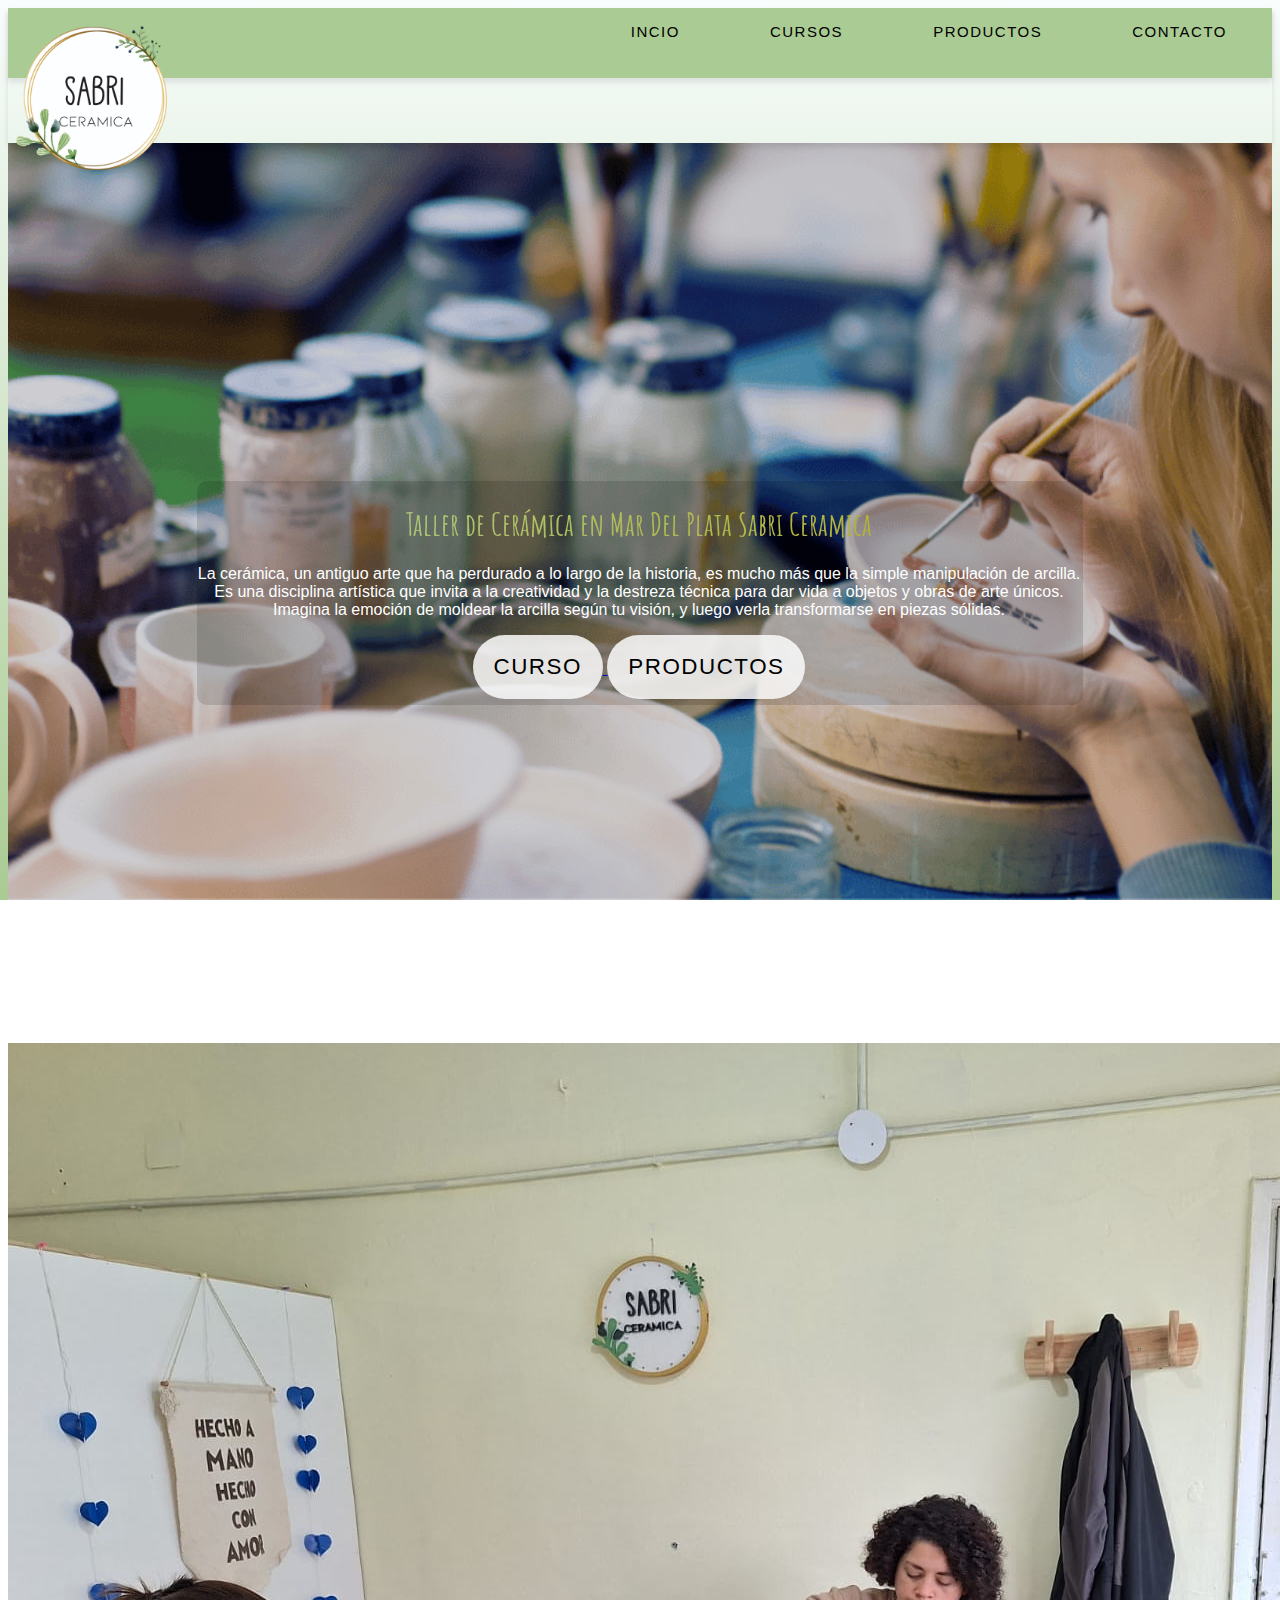
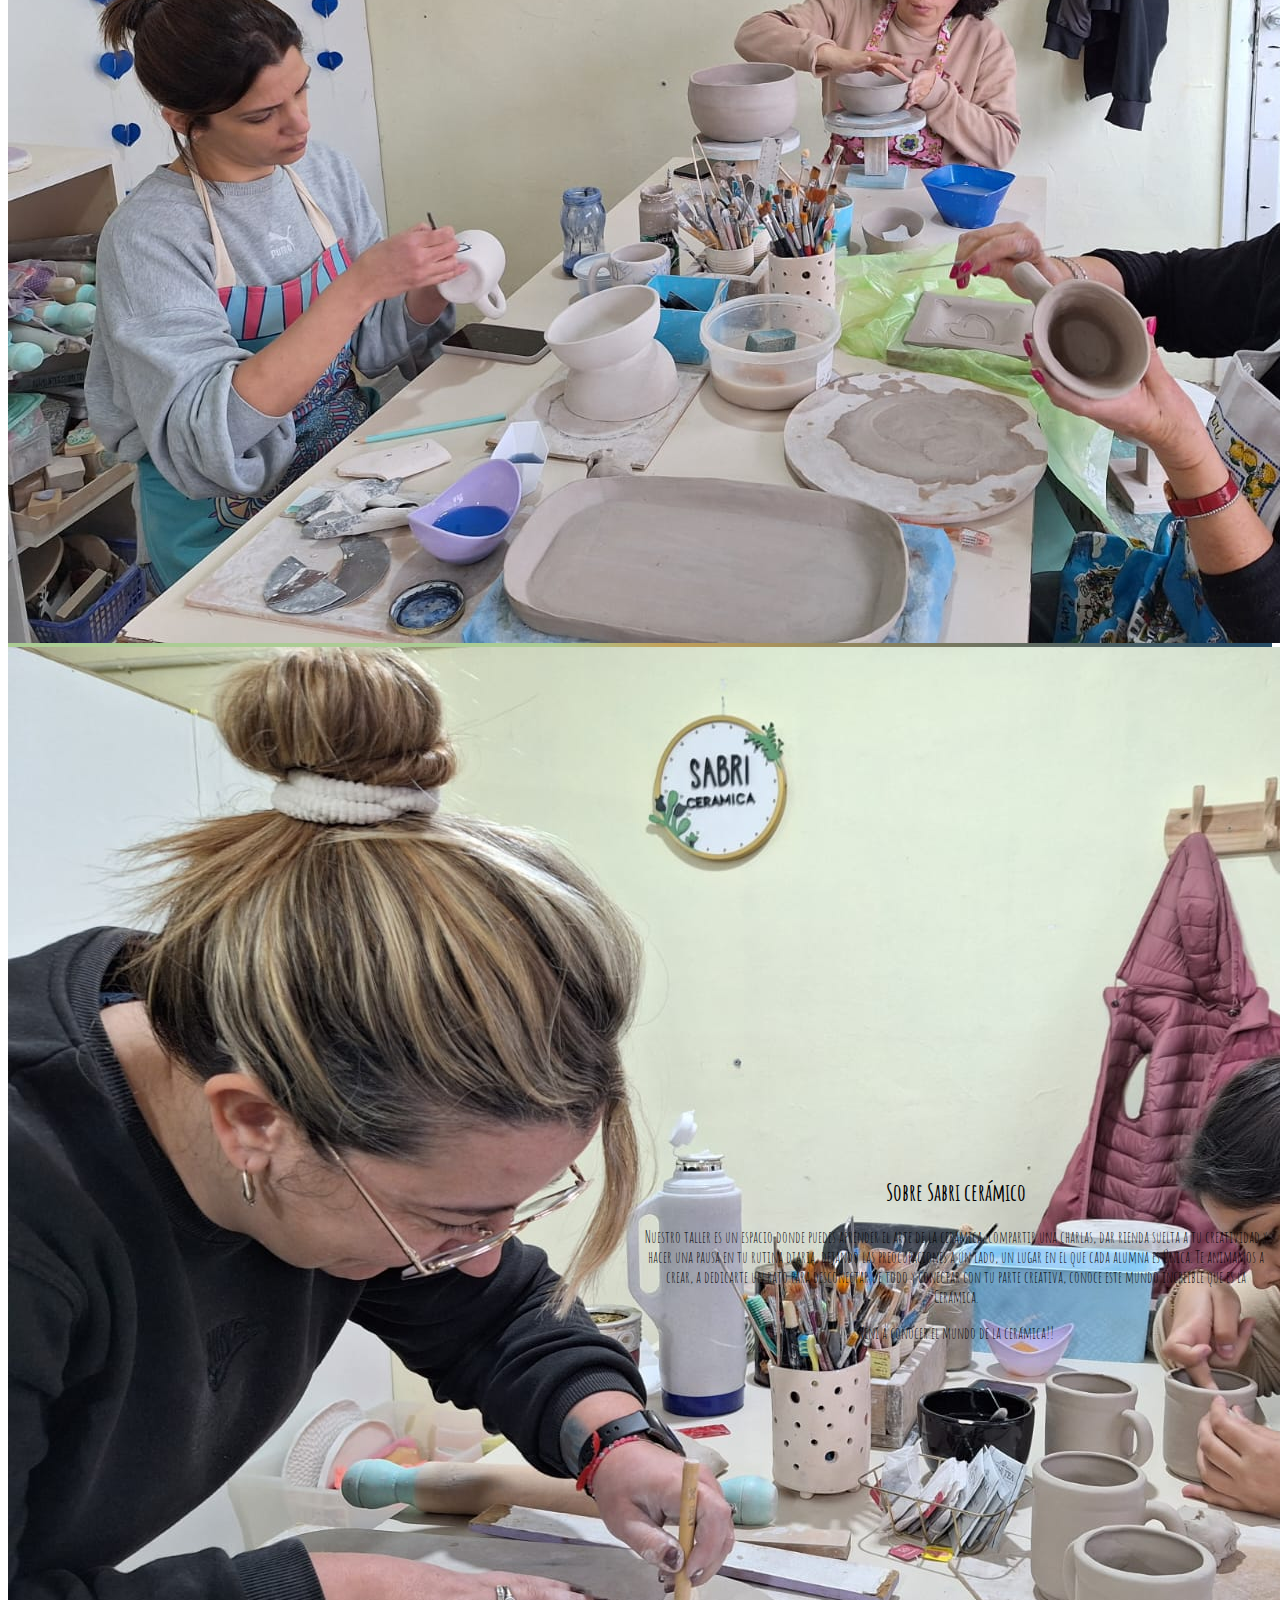
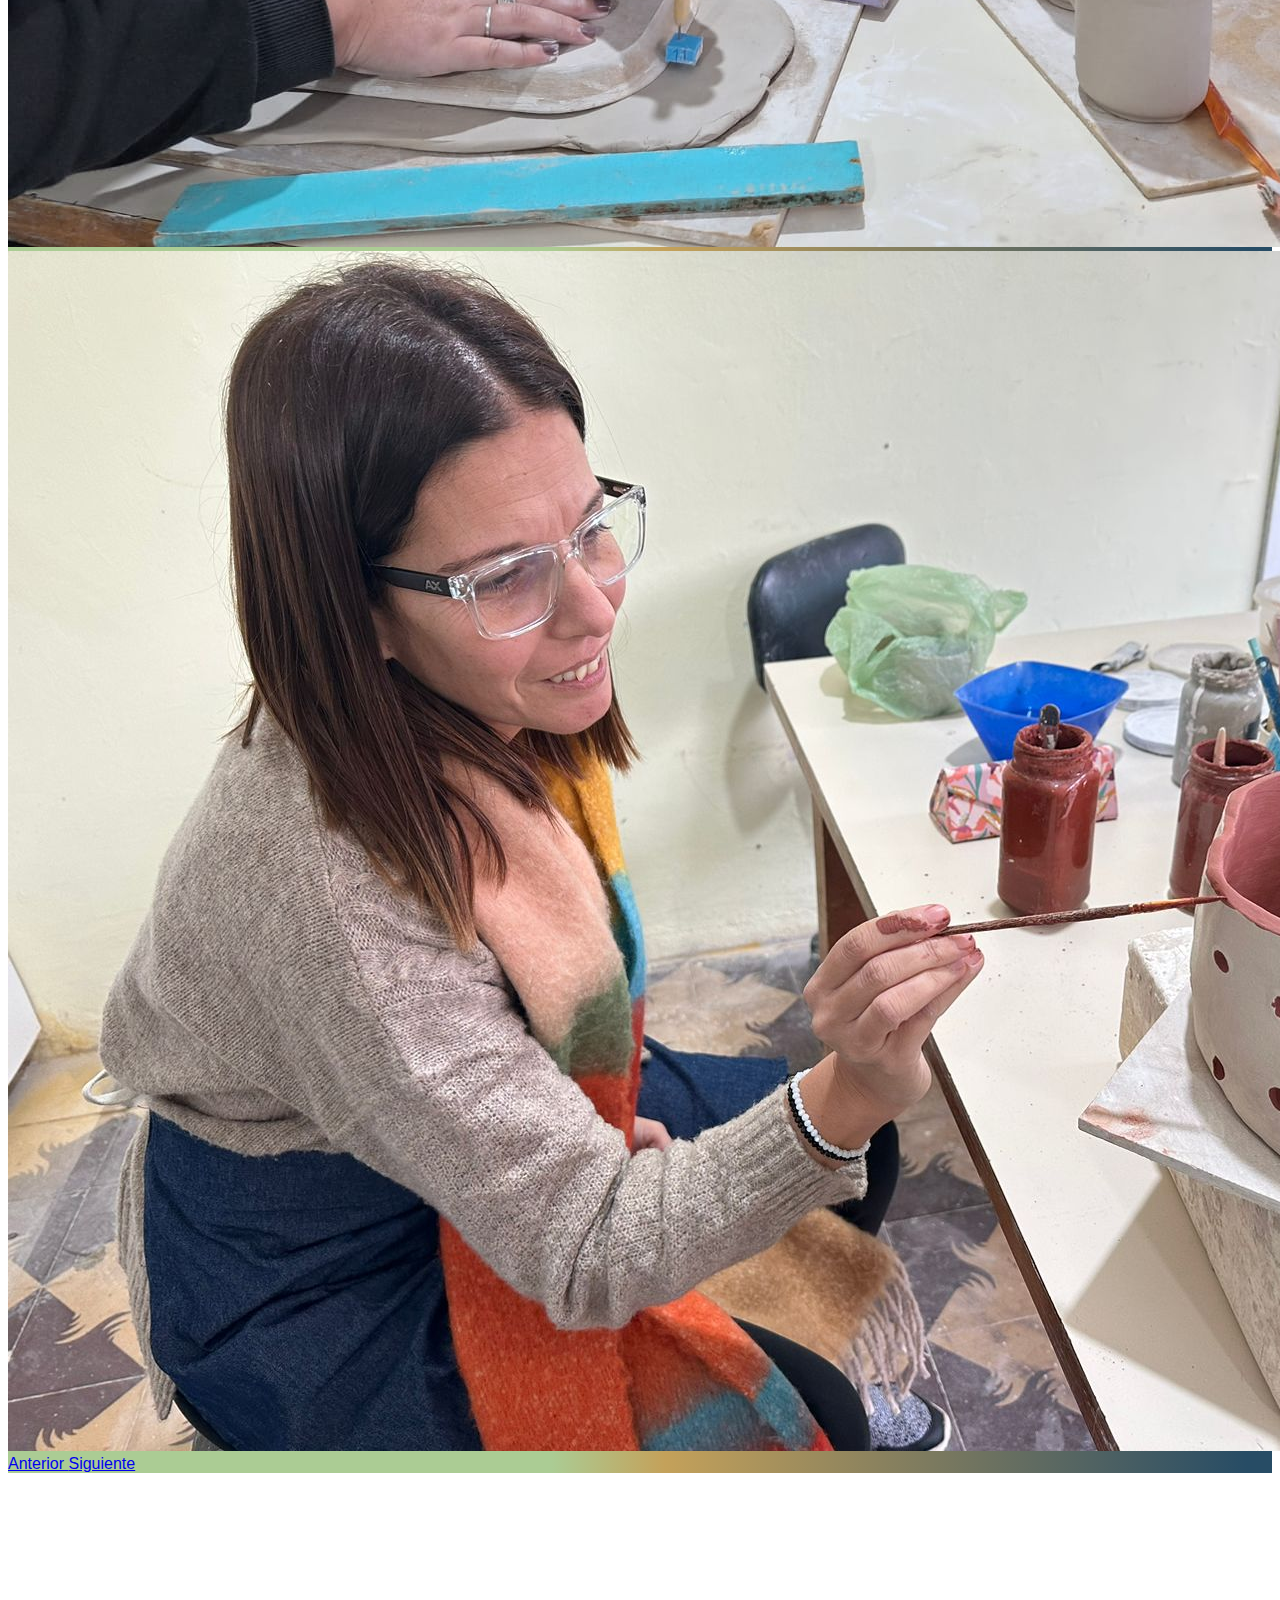
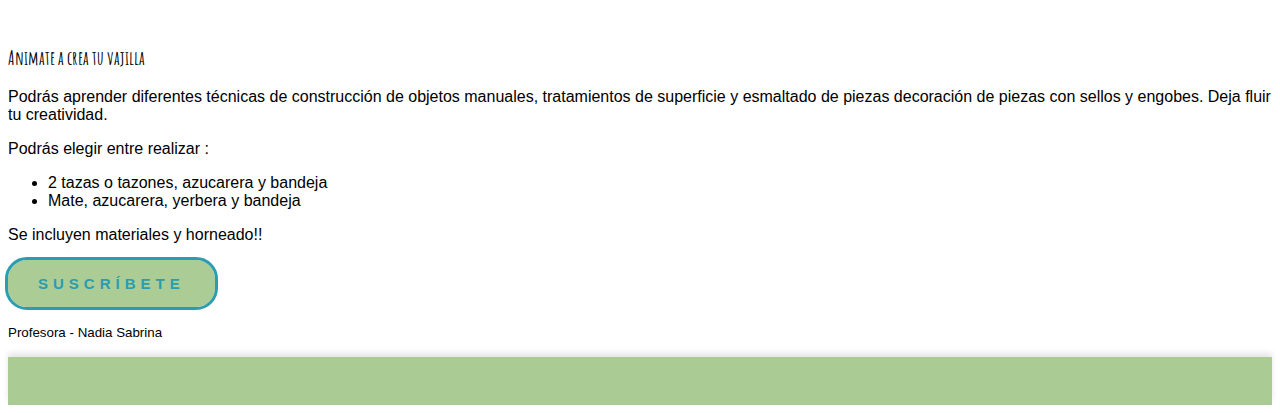
==== index.html @ 6b133a70 "Modificacion del curso" ====
<!doctype html>
<html lang="es">

<head>
    <meta charset="UTF-8">
    <meta name="viewport" content="width=device-width, initial-scale=1.0">
    <link rel="stylesheet" href="https://cdnjs.cloudflare.com/ajax/libs/font-awesome/5.15.4/css/all.min.css">
    <link href="https://cdn.jsdelivr.net/npm/bootstrap@5.2.3/dist/css/bootstrap.min.css" rel="stylesheet"
        integrity="sha384-rbsA2VBKQhggwzxH7pPCaAqO46MgnOM80zW1RWuH61DGLwZJEdK2Kadq2F9CUG65" crossorigin="anonymous">
    <link rel="stylesheet" href="./style.css">
</head>

<body>
    <header class="">
        <nav>
            <div id="nb-div-0">
                <a href="./index.html"> <img id="logo" src="./assets/img/logoR.png" class="img-fluid rounded-top"
                        alt="logo"></a>

                <div id="nb-div-1">
                    <button id="nb-btn">
                        <span>=</span>
                    </button>
                    <div id="nb-div-2">
                        <ul id="nb-ul">
                            <li class="nb-li">
                                <a class="nb-link" href="#">Incio</a>
                            </li>
                            <li class="nb-li">
                                <a class="nb-link" href="#Curso">Cursos</a>
                            </li>
                            <li class="nb-li">
                                <a class="nb-link" href="./pages/productos.html">Productos</a>
                            </li>
                            <li class="nb-li">
                                <a class="nb-link" href="#contact">Contacto</a>
                            </li>
                        </ul>
                    </div>
                </div>
            </div>
        </nav>
    </header>


    <!--Home-->
    <section class="home" id="Home">
        <div class="titulo-p">
            <h1 class="h1 text-center text-uppercase display-1">
                Taller de Cerámica en Mar Del Plata <strong>Sabri Ceramica</strong>
            </h1>
            <p class="parrafo text-xl-center fs-3">La cerámica, un antiguo arte que ha perdurado a lo largo de la
                historia, es
                mucho más que la simple manipulación de arcilla. Es una disciplina artística que invita a la
                creatividad
                y la destreza técnica para dar vida a objetos y obras de arte únicos. Imagina la emoción de moldear
                la
                arcilla según tu visión, y luego verla transformarse en piezas sólidas.</p>
            <a href="#Curso">
                <button class="home-boton">Curso</button>
            </a>
            <a href="#">
                <button class="home-boton">Productos</button>
            </a>
        </div>
    </section>

    <!--Sobre Nosotros-->
    <section class="nosotros d-flex flex-sm-row-reverse flex-column" id="Nosotros">
        <div class="nosotros-carrusel container mt-2 mb-2">
            <div id="second-carousel" class="carousel slide" data-bs-ride="carousel">
                <div class="carousel-inner">
                    <div class="carousel-item active">
                        <img src="./assets/img/fotocurso3.jpg"
                            class="d-block w-100 img-thumbnail border border-success rounded-3" data-bs-interval="5000"
                            alt="Imagen 3">
                    </div>
                    <div class="carousel-item">
                        <img src="./assets/img/fotocurso4.jpg"
                            class="d-block w-100 img-thumbnail border border-success rounded-3" data-bs-interval="5000"
                            alt="Imagen 4">
                    </div>
                    <div class="carousel-item">
                        <img src="./assets/img/fotocurso5.jpg"
                            class="d-block w-100 img-thumbnail border border-success rounded-3" data-bs-interval="5000"
                            alt="Imagen 4">
                    </div>
                </div>
                <a class="carousel-control-prev" href="#second-carousel" role="button" data-bs-slide="prev">
                    <span class="carousel-control-prev-icon" aria-hidden="true"></span>
                    <span class="visually-hidden">Anterior</span>
                </a>
                <a class="carousel-control-next" href="#second-carousel" role="button" data-bs-slide="next">
                    <span class="carousel-control-next-icon" aria-hidden="true"></span>
                    <span class="visually-hidden">Siguiente</span>
                </a>
            </div>
        </div>
        <div class="nosotros-tex">
            <h2 class="h2 display-3">Sobre Sabri cerámico</h2>
            <p class="fs-3">Nuestro taller es un espacio donde puedes aprender el arte de la cerámica, compartir una
                charlas,
                dar rienda suelta a tu creatividad y hacer una pausa en tu rutina diaria, dejando las preocupaciones
                a
                un lado, un lugar en el que cada alumna es Única.
                Te animamos a crear, a dedicarte un rato para desconectar de todo y conectar con tu parte creativa,
                conoce este mundo increíble que es la Cerámica.
            </p>
            <p class="fs-3">Vení a conocer el mundo de la cerámica!!</p>
        </div>
    </section>

    <!--Curso-Card-->
    <section id="Curso">
        <div class="card mb-3 d-flex flex-sm-row flex-column">
            <div class="row g-0">
                <div class="col-md-6 mt-1 mt-md-0">
                    <div class="video">
                        <iframe width="100%" height="100%"
                            src="https://www.youtube.com/embed/ie5NdWCXK3A?si=VQJmXCJsp7XvD5EM"
                            title="YouTube video player" frameborder="0"
                            allow="accelerometer; autoplay; clipboard-write; encrypted-media; gyroscope; picture-in-picture; web-share"
                            allowfullscreen></iframe>
                    </div>
                </div>
                <div class="col-md-6">
                    <div class="card-body">
                        <p class="card-text text-2"><small class="text-muted">Profesora - Nadia Sabrina</small></p>
                        <h3 class="card-title text-center display-3">Animate a crea tu vajilla</h3>
                        <p class="card-text">Podrás aprender diferentes técnicas de construcción de objetos
                            manuales,
                            tratamientos de superficie y esmaltado de piezas decoración de piezas con sellos y
                            engobes.
                            Deja fluir tu creatividad.</p>
                        <p> Podrás elegir entre realizar :</p>
                        <ul>
                            <li>2 tazas o tazones, azucarera y bandeja</li>
                            <li>Mate, azucarera, yerbera y bandeja</li>
                        </ul>
                        <p>Se incluyen materiales y horneado!!</p>
                        <div class="d-flex justify-content-center">
                            <a href="./pages/formulario.html">
                                <button class="boton-card">
                                    Suscríbete
                                </button>
                            </a>
                        </div>
                        <p class="card-text text-1 mt-2"><small class="text-muted">Profesora - Nadia Sabrina</small>
                        </p>
                    </div>
                </div>
            </div>
        </div>
    </section>


    <section id="media" class="row sections">
        <div class="col">
            <!-- ACA VAN LOS VIDEOS O PROPAGANDA -->
        </div>

    </section>


    <section id="contact" class="row sections">
        <div class="col">
            <!-- ACA VA LA INFO DE CONTACTO SI SON MAS COLUMNAS AGREGAR DIV CON COL 
            PARA UBICACION?-->
        </div>
    </section>


    <footer>
    </footer>
    <!-- Bootstrap JavaScript Libraries -->
    <script src="https://cdn.jsdelivr.net/npm/bootstrap@5.2.3/dist/js/bootstrap.bundle.min.js"
        integrity="sha384-kenU1KFdBIe4zVF0s0G1M5b4hcpxyD9F7jL+jjXkk+Q2h455rYXK/7HAuoJl+0I4" crossorigin="anonymous">
        </script>
    <script type="module" src="./scrip.js"></script>
</body>

</html>
---- style.css ----
@import url('https://fonts.googleapis.com/css2?family=Amatic+SC:wght@700&display=swap');

:root {
    --colorsiena: #c4a15a;
    --colorceleste: #c8f0ee1e;
    --coloreverde: #aacb93;
    --colorazul: #274c65;
    --colorblanco: #ffffff;
    font-family: Arial, Helvetica, sans-serif !important;
    box-sizing: border-box;
}

body {
    background-image: linear-gradient(to bottom, var(--colorceleste), var(--coloreverde));
    background-repeat: no-repeat;
    background-attachment: fixed;
}


/*Header - Nav*/
header {
    height: 15vh;
    position: relative;
    z-index: 7800;
    box-shadow: 0px 4px 6px rgba(0.1, 0, 0, 0.1);
}

nav {
    background-color: var(--coloreverde);
    height: 70px;
    box-shadow: 0px 4px 6px rgba(0, 0, 0, 0.1);
}

#nb-div-1 {
    transition: all .5s ease;
    width: 200px;
    height: 100vh;
    display: flex;
    flex-direction: row;
    justify-content: end;
    position: absolute;
    right: -200px;
}

#nb-div-1:hover {
    transition: all .5s ease;
    right: 0vw;
}

#nb-btn {
    height: 40px;
    width: 30px;
    border: none;
    background-color: var(--coloreverde);
    font-size: 30px;

}

#nb-div-2 {
    background-color: var(--coloreverde);
    width: 100%;
}

#nb-ul {
    margin: 2em 0;
}

.nb-li {
    margin: 1em;
    text-decoration: none;
    list-style: none;
    padding: 0 2em;
    border-radius: 50px;
    border: 0;
    letter-spacing: 1.5px;
    text-transform: uppercase;
    font-size: 15px;
    transition: all .5s ease;
    text-align: end;

}

.nb-li:hover {
    padding: 6px;
    letter-spacing: 3px;
    background-color: rgba(250, 250, 250, 0.856);
    color: var(--colorblanco);
    box-shadow: var(--colorceleste) 0px 7px 29px 0px
}

.nb-link {
    text-decoration: none;
    color: black;
}

#logo {
    height: 9rem;
    position: absolute;
    left: 0.5em;
    top: 2vh;
    z-index: 9999;
}

/*Header-Nav-responsive*/
@media screen and (min-width: 768px) {
    #nb-div-1 {
        display: flex;
        justify-content: center;
        position: static;
        width: 100%;
        height: 100%;
        transition: none;
    }

    #nb-div-1:hover {
        transition: none;
    }

    #nb-btn {
        display: none;
    }

    #nb-div-2 {
        display: flex;
        justify-content: end;
    }

    #nb-ul {
        display: flex;
        justify-content: space-between;
        margin: 0;
    }
}


/*Home-h1-P-Button*/
.home {
    width: 100%;
    height: 100vh;
    background-image: url(./assets/img/Home-SabriCeramica.png);
    background-size: cover;
    background-attachment: fixed;
    position: relative;
    display: flex;
    flex-direction: column;
    flex-wrap: wrap;
    align-content: center;
    justify-content: center;
    align-items: center;
}

.titulo-p {
    width: 70%;
    font-family: 'Montserrat Alternates', sans-serif;
    text-align: center;
    color: rgb(255, 255, 255);
    background-color: rgba(0, 0, 0, 0.13);
    border-radius: 10px;
    padding-bottom: 6px;
    padding-right: 2px;
}

h1 {
    font-family: 'Amatic SC', cursive;
    background-image: linear-gradient(to right, var(--coloreverde), rgb(182, 171, 26));
    background-clip: initial;
    -webkit-background-clip: text;
    -webkit-text-fill-color: transparent;
}

.home-boton {
    padding: 19px 21px;
    border-radius: 50px;
    border: 0;
    background-color: rgba(250, 250, 250, 0.856);
    box-shadow: rgb(0 0 0 / 5%) 0 0 8px;
    letter-spacing: 1.5px;
    text-transform: uppercase;
    font-size: 1.4em;
    transition: all .5s ease;
}

.home-boton:hover {
    letter-spacing: 3px;
    background-color: var(--coloreverde);
    color: var(--colorblanco);
    box-shadow: var(--colorceleste) 0px 7px 29px 0px;
}

/*Home-responsive*/
@media screen and (max-width: 768px) {
    .parrafo {
        display: none;
    }

    .display-1 {
        font-size: calc(2.525rem + 4.51vw);
        font-weight: 300;
        line-height: 1.2;
    }

    .home-boton {
        text-align: center;
        margin: 4px;
        font-size: 1em;
        padding: 16px 17px;
    }
}


/*Nosotros*/
.nosotros {
    background: rgb(196, 161, 90);
    background: linear-gradient(270deg, rgba(39, 76, 101, 1) 2%, rgba(196, 161, 90, 1) 48%, rgba(171, 204, 148, 1) 57%);
    height: 100%;
    width: 100%;
    display: flex;
    align-items: center;
}

.nosotros-carrusel {
    width: 50%;
}

.nosotros-tex {
    font-family: 'Amatic SC', cursive;
    text-align: center;
    padding: 4px;
    width: 50%;
}

/*Nosotros-responsive*/
@media screen and (max-width: 768px) {
    .nosotros {
        background: rgb(196, 161, 90);
        background: linear-gradient(0deg, rgba(196, 161, 90, 1) 17%, rgba(171, 204, 148, 1) 50%, rgba(39, 76, 101, 1) 61%);
    }

    .nosotros-carrusel {
        width: 100%;
    }

    .nosotros-tex {
        text-align: center;
        padding: 4px;
        width: 100%;
    }

    .display-3 {
        font-size: calc(2.525rem + 2.3vw);
        font-weight: 300;
        line-height: 1.2;
    }
}


/*Curso*/
.card {
    height: 100%;
    width: 100%;
}

h3 {
    font-family: 'Amatic SC', cursive;
}

.img-fluid {
    max-width: 100%;
    height: 100%;
}

.boton-card {
    padding: 1em 2em;
    border: none;
    border-radius: 19px;
    -webkit-border-radius: 19px;
    -moz-border-radius: 19px;
    -ms-border-radius: 19px;
    -o-border-radius: 19px;
    font-weight: bold;
    letter-spacing: 5px;
    text-transform: uppercase;
    color: #2c9caf;
    background-color: #abcc94;
    transition: all 1000ms;
    -webkit-transition: all 1000ms;
    -moz-transition: all 1000ms;
    -ms-transition: all 1000ms;
    -o-transition: all 1000ms;
    font-size: 15px;
    position: relative;
    overflow: hidden;
    outline: 3px solid #2c9caf;
}

.boton-card:hover {
    color: #ffffff;
    transform: scale(1.1);
    outline: 2px solid #70bdca;
    box-shadow: 4px 5px 17px -4px #268391;
}

.boton-card::before {
    content: "";
    position: absolute;
    left: -50px;
    top: 0;
    width: 0;
    height: 100%;
    background-color: #2c9caf;
    transform: skewX(45deg);
    z-index: -1;
    transition: width 1000ms;
}

.boton-card:hover::before {
    width: 250%;
}

.text-2 {
    display: none;
}

.video {
    width: 100%;
    height: 100%;
}

/*Curso-responsive*/
@media screen and (max-width: 768px) {
    .text-2 {
        display: block;
    }

    .text-1 {
        display: none;
    }
}


/*Footer*/
footer {
    background-color: var(--coloreverde);
    height: 80px;
    box-shadow: 0px -4px 6px rgba(0, 0, 0, 0.1);
    color: rgb(43, 43, 43);
    height: 3em;
    display: flex;
    flex-wrap: wrap;
    justify-content: space-between;
}
.footer-img{
    height: 90%;
    width: auto;
}
.footer-redes{
    height: 90%;
    width: auto;
}
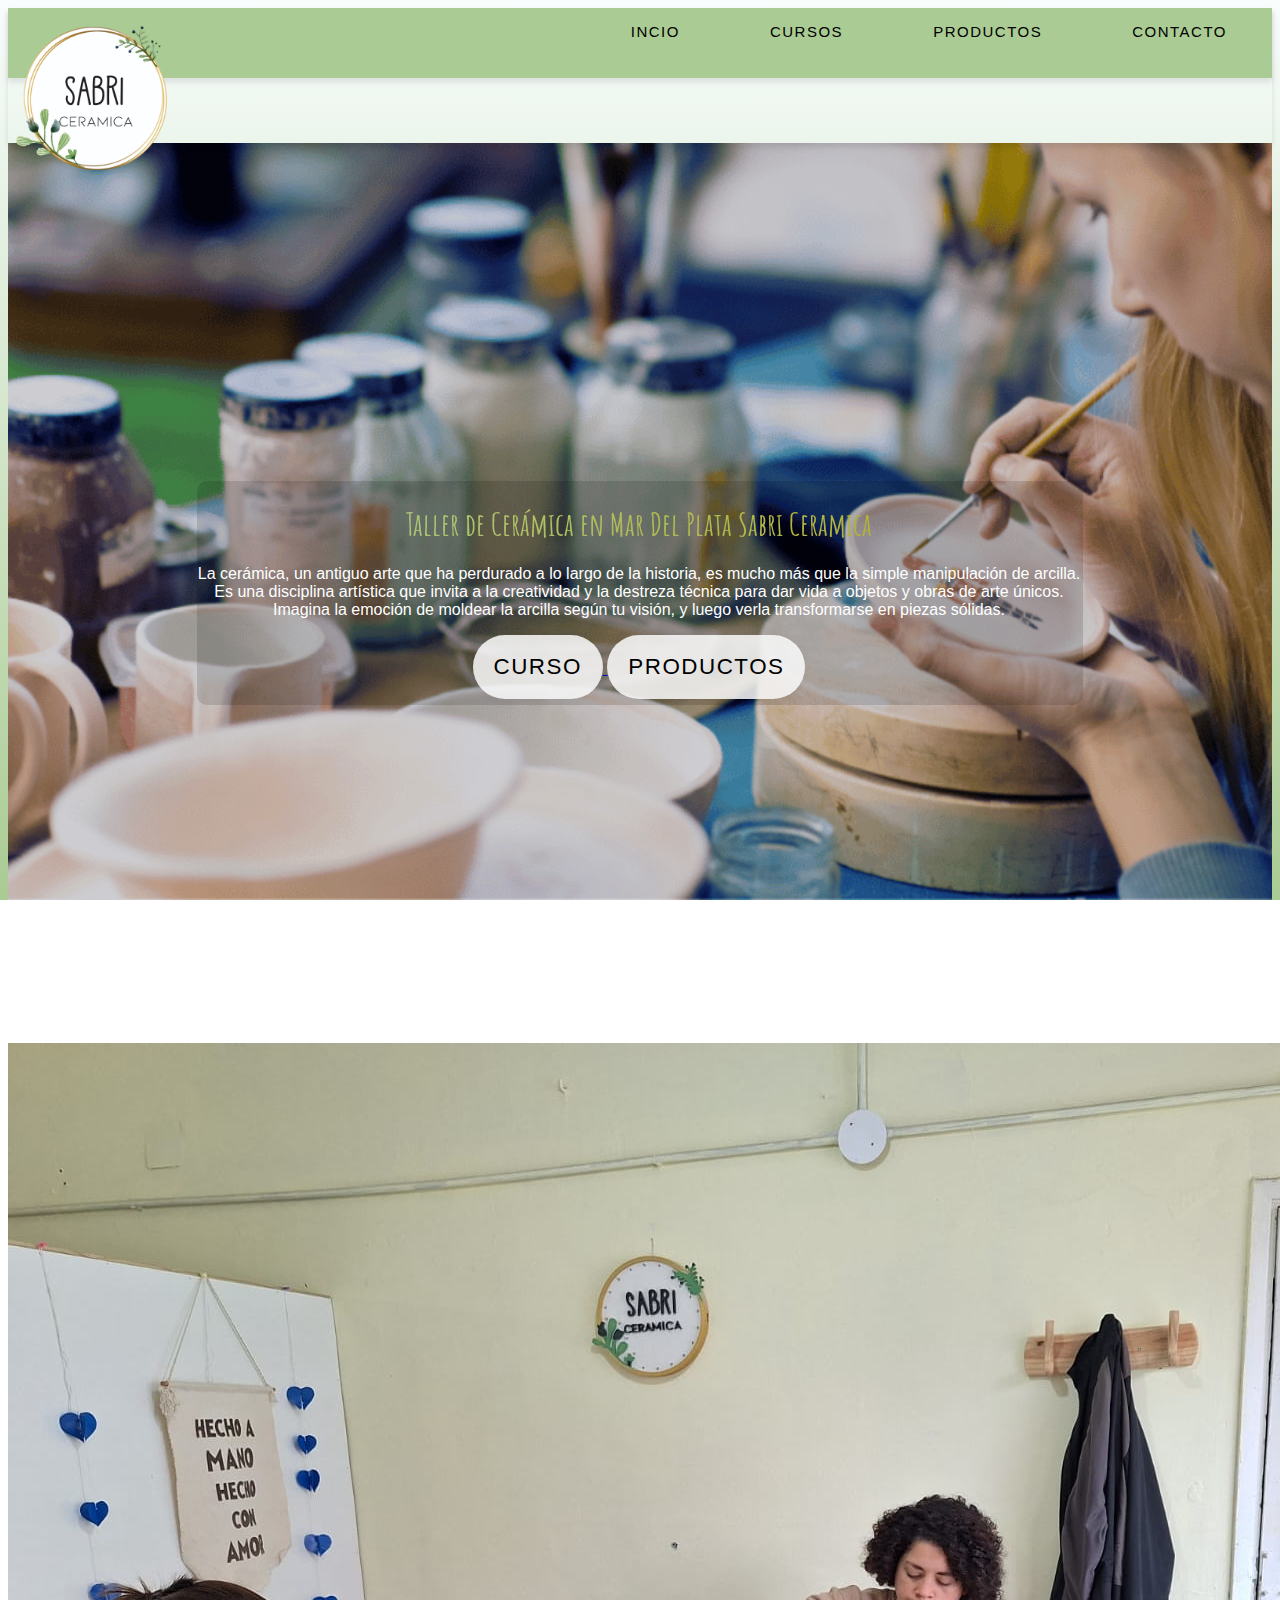
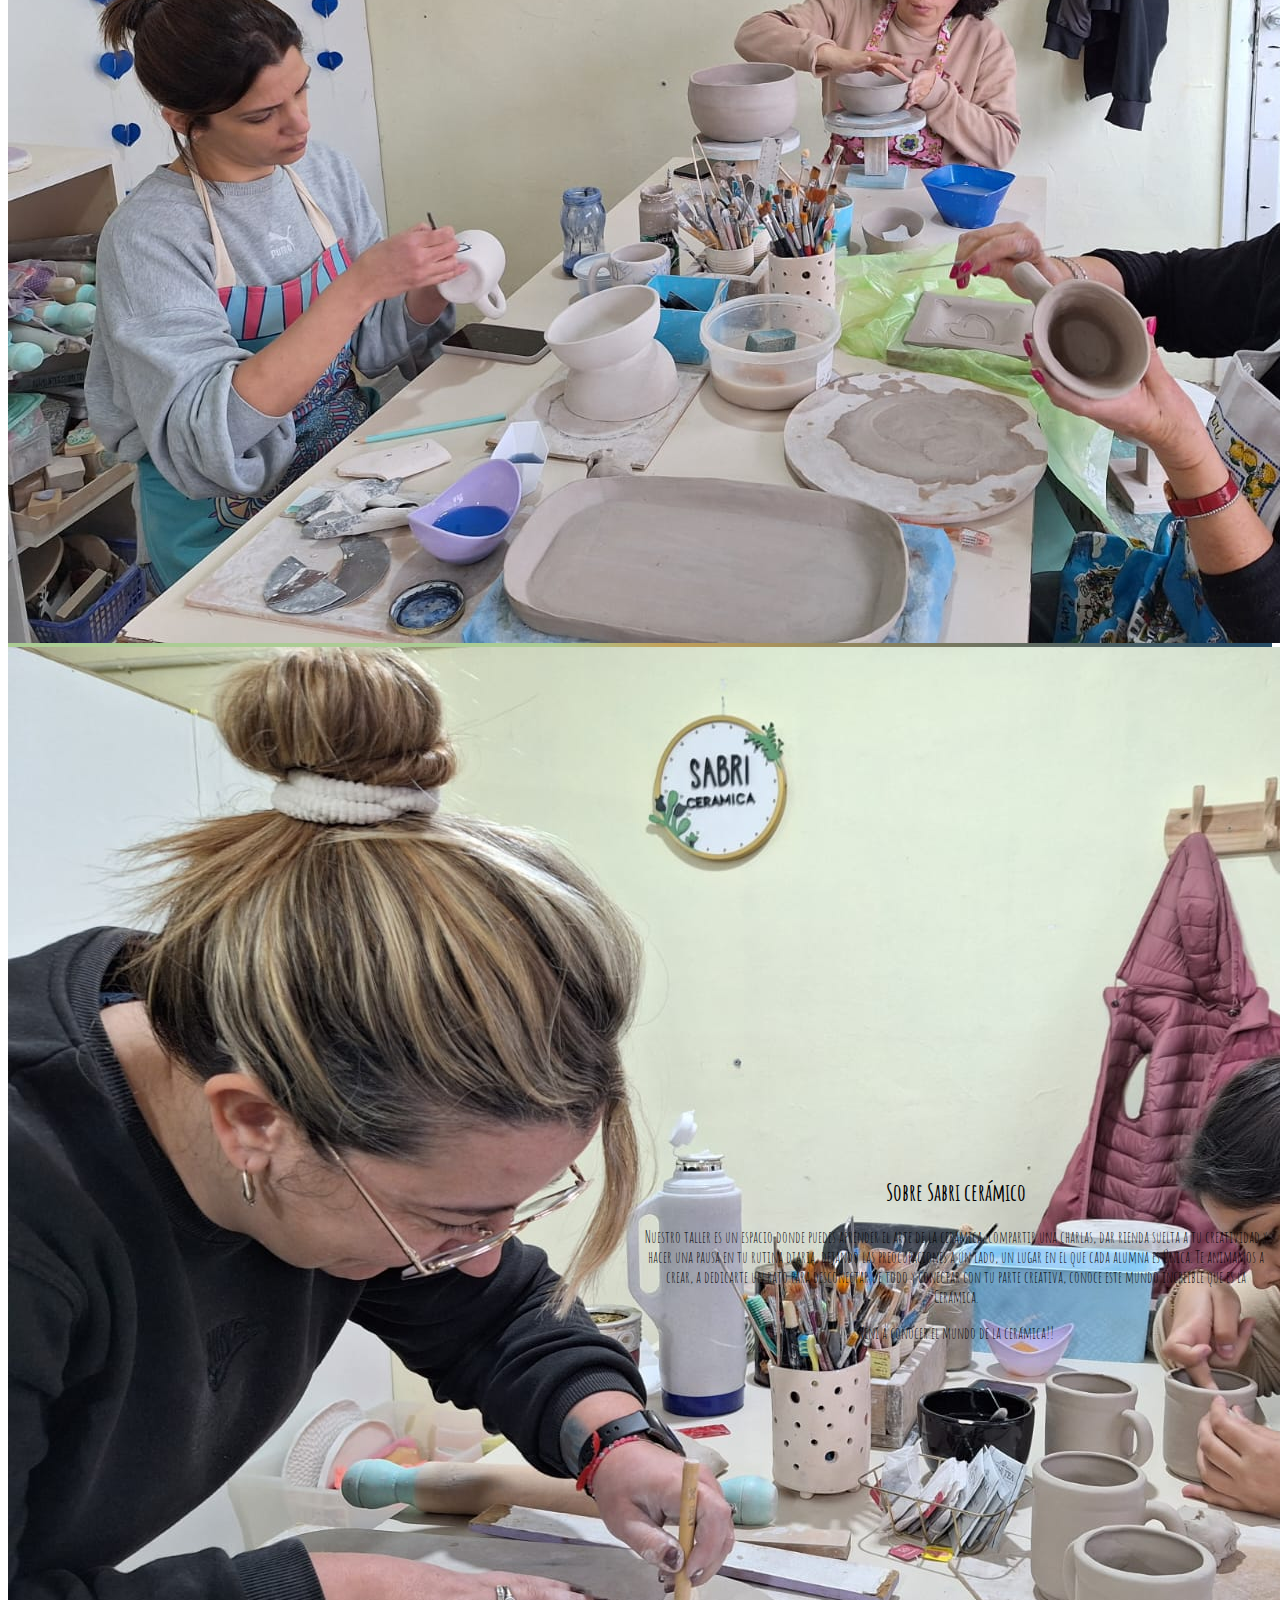
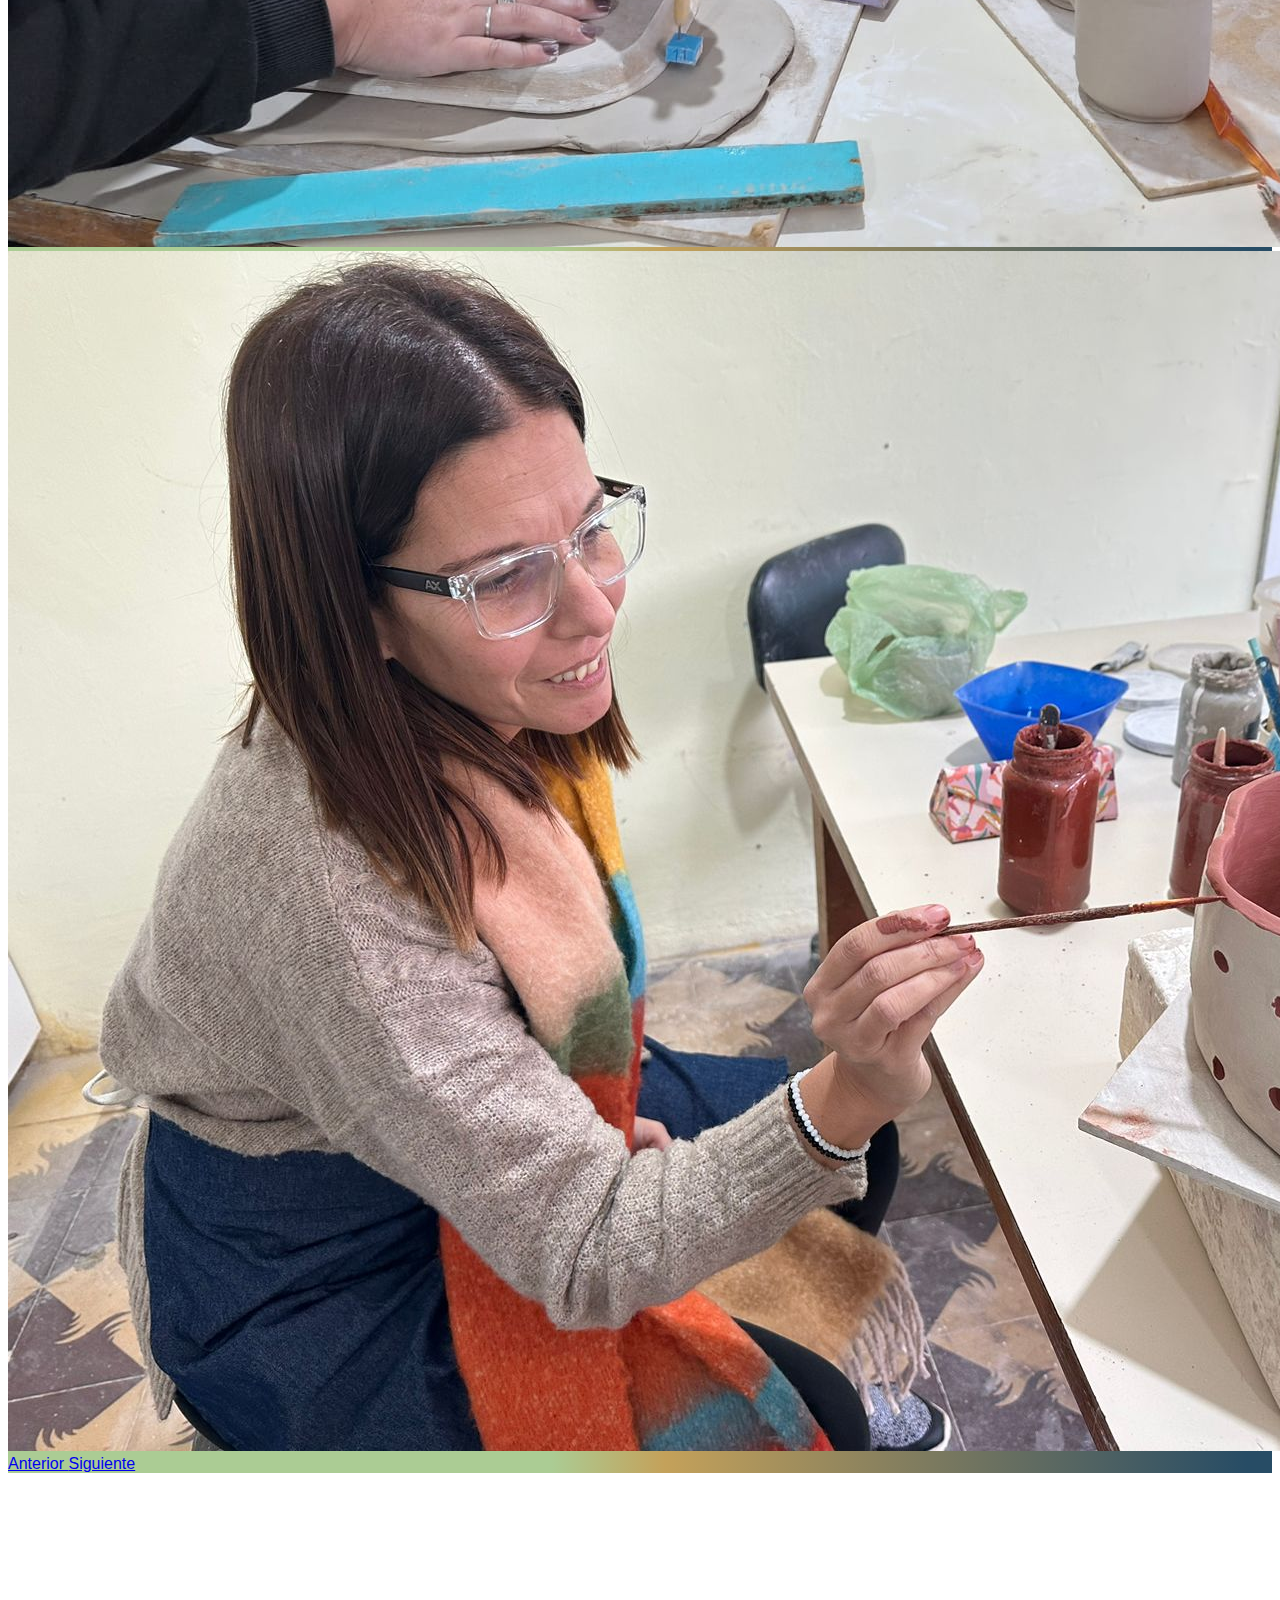
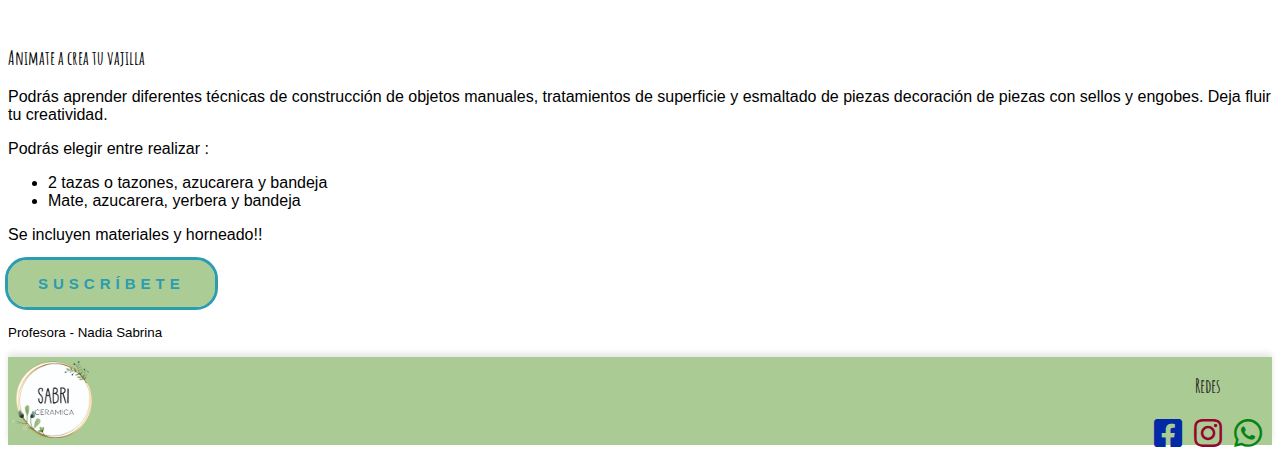
==== commit e4c04f1b: "Footer" ====
--- a/index.html
+++ b/index.html
@@ -171,6 +171,25 @@
 
 
     <footer>
+        <div class="footer-izquierda">
+            <a href="#">
+                <img src="./assets/img/logoR.png" alt="Logo" class="logo-footer">
+            </a>
+        </div>
+        <div class="footer-derecha">
+            <h3>Redes</h3>
+            <div class="iconos">
+                <a href="https://www.facebook.com/profile.php?id=100081178478375&locale=es_LA" target="_blank" rel="noopener noreferrer" class="ico-facebook">
+                    <i class="fab fa-facebook-square"></i>
+                </a>
+                <a href="https://www.instagram.com/ceramicasabri/" target="_blank" class="ico-instagram">
+                    <i class="fab fa-instagram"></i>
+                </a>
+                <a href="https://web.whatsapp.com/" target="_blank" rel="noopener noreferrer" class="telefono">
+                    <i class="fab fa-whatsapp"></i>
+                </a>
+            </div>
+        </div>
     </footer>
     <!-- Bootstrap JavaScript Libraries -->
     <script src="https://cdn.jsdelivr.net/npm/bootstrap@5.2.3/dist/js/bootstrap.bundle.min.js"
--- a/style.css
+++ b/style.css
@@ -340,20 +340,59 @@
 
 /*Footer*/
 footer {
+    padding: 4px;
     background-color: var(--coloreverde);
     height: 80px;
     box-shadow: 0px -4px 6px rgba(0, 0, 0, 0.1);
     color: rgb(43, 43, 43);
-    height: 3em;
-    display: flex;
-    flex-wrap: wrap;
+    display: flex;
     justify-content: space-between;
-}
-.footer-img{
-    height: 90%;
+    align-items: center;
+}
+.footer-izquierda {
+    height: auto;
+    width: 5rem;
+}
+.footer-derecha {
+    height: 100%;
     width: auto;
-}
-.footer-redes{
-    height: 90%;
-    width: auto;
+    text-align: center;
+    margin-bottom: 13px;
+}
+
+.logo-footer {
+    width: 100%;
+    height: 100%;
+}
+.iconos{
+    display: flex;
+}
+.telefono {
+    font-size: 2rem;
+    padding: 0px 6px;
+    color: #038410;
+}
+
+.telefono:hover {
+    color: #05ff1e;
+}
+
+.ico-facebook {
+    font-size: 2rem;
+    padding: 0px 6px;
+    color: #0229a6;
+}
+
+.ico-facebook:hover {
+    color: #02afff;
+}
+
+.ico-instagram{
+    font-size: 2rem;
+    padding: 0px 6px;
+    color: #960530;
+}
+
+.ico-instagram:hover {
+    color: #ff0000;
 }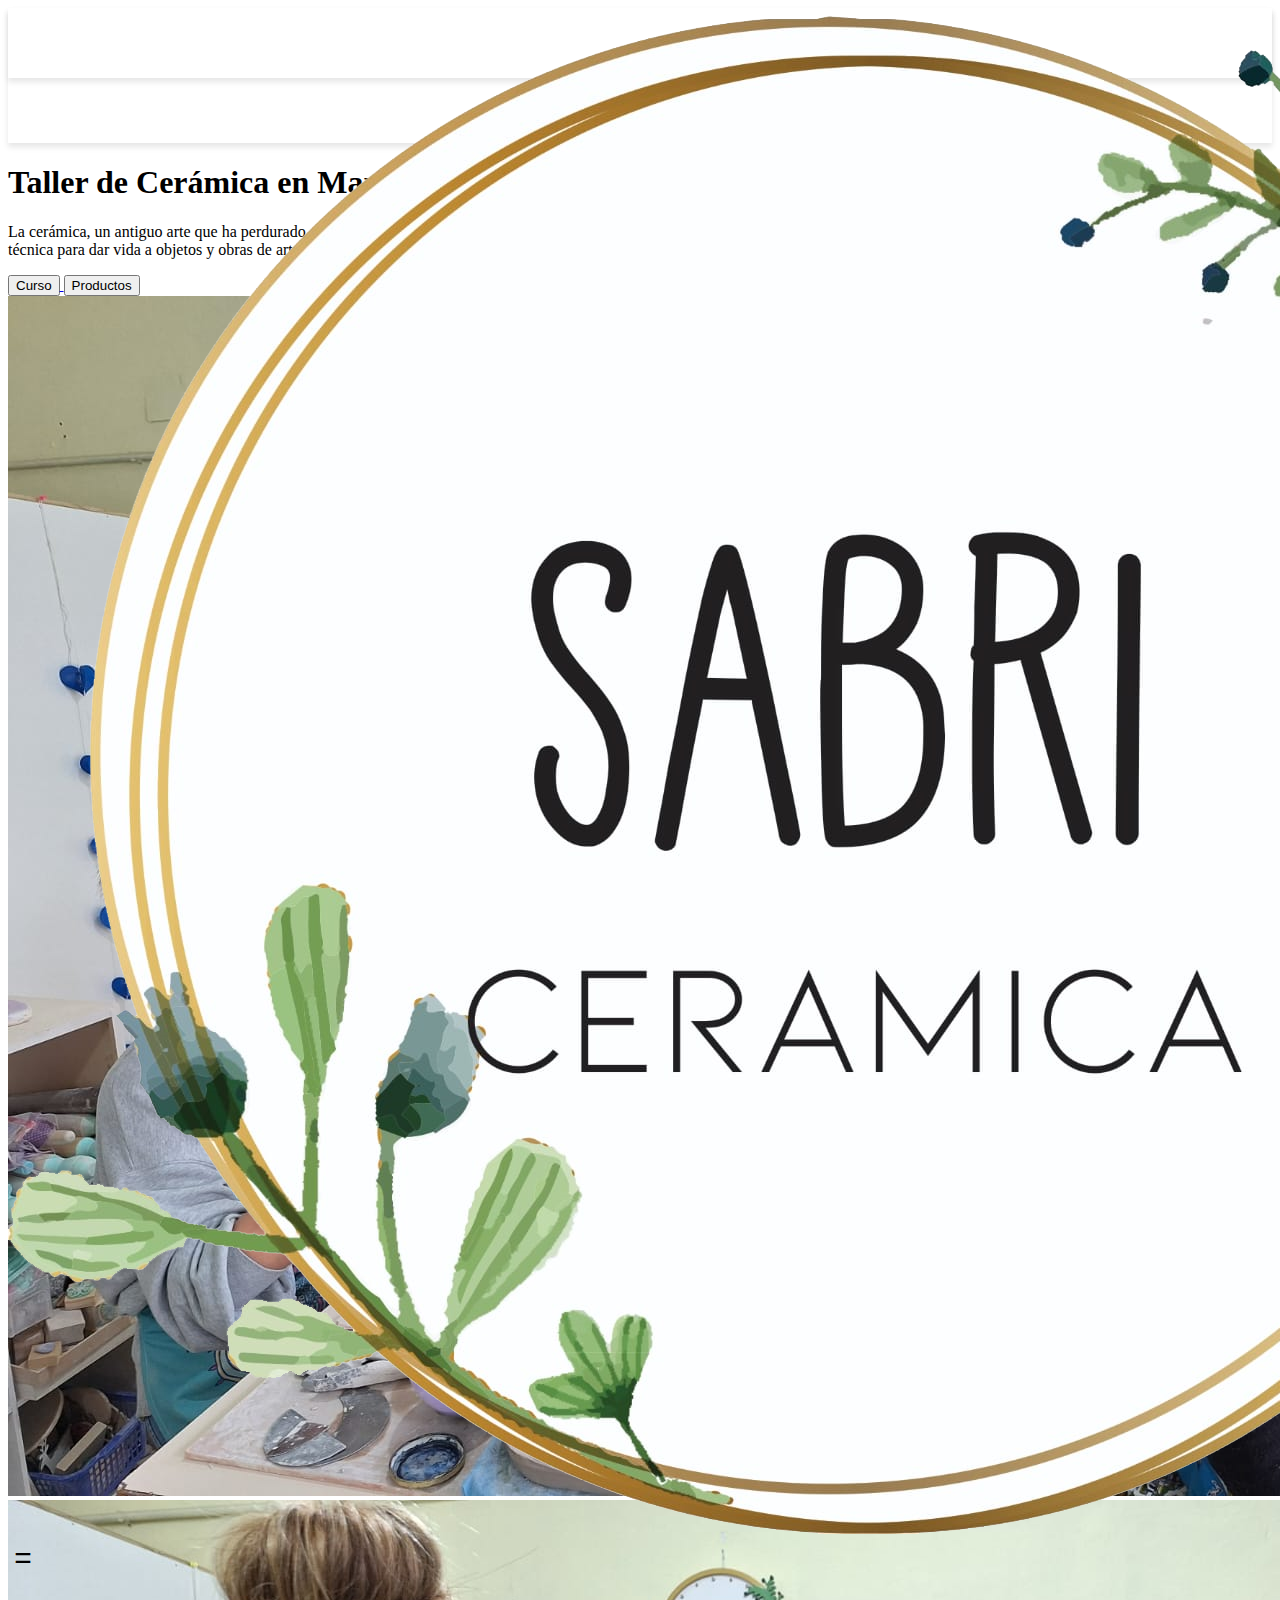
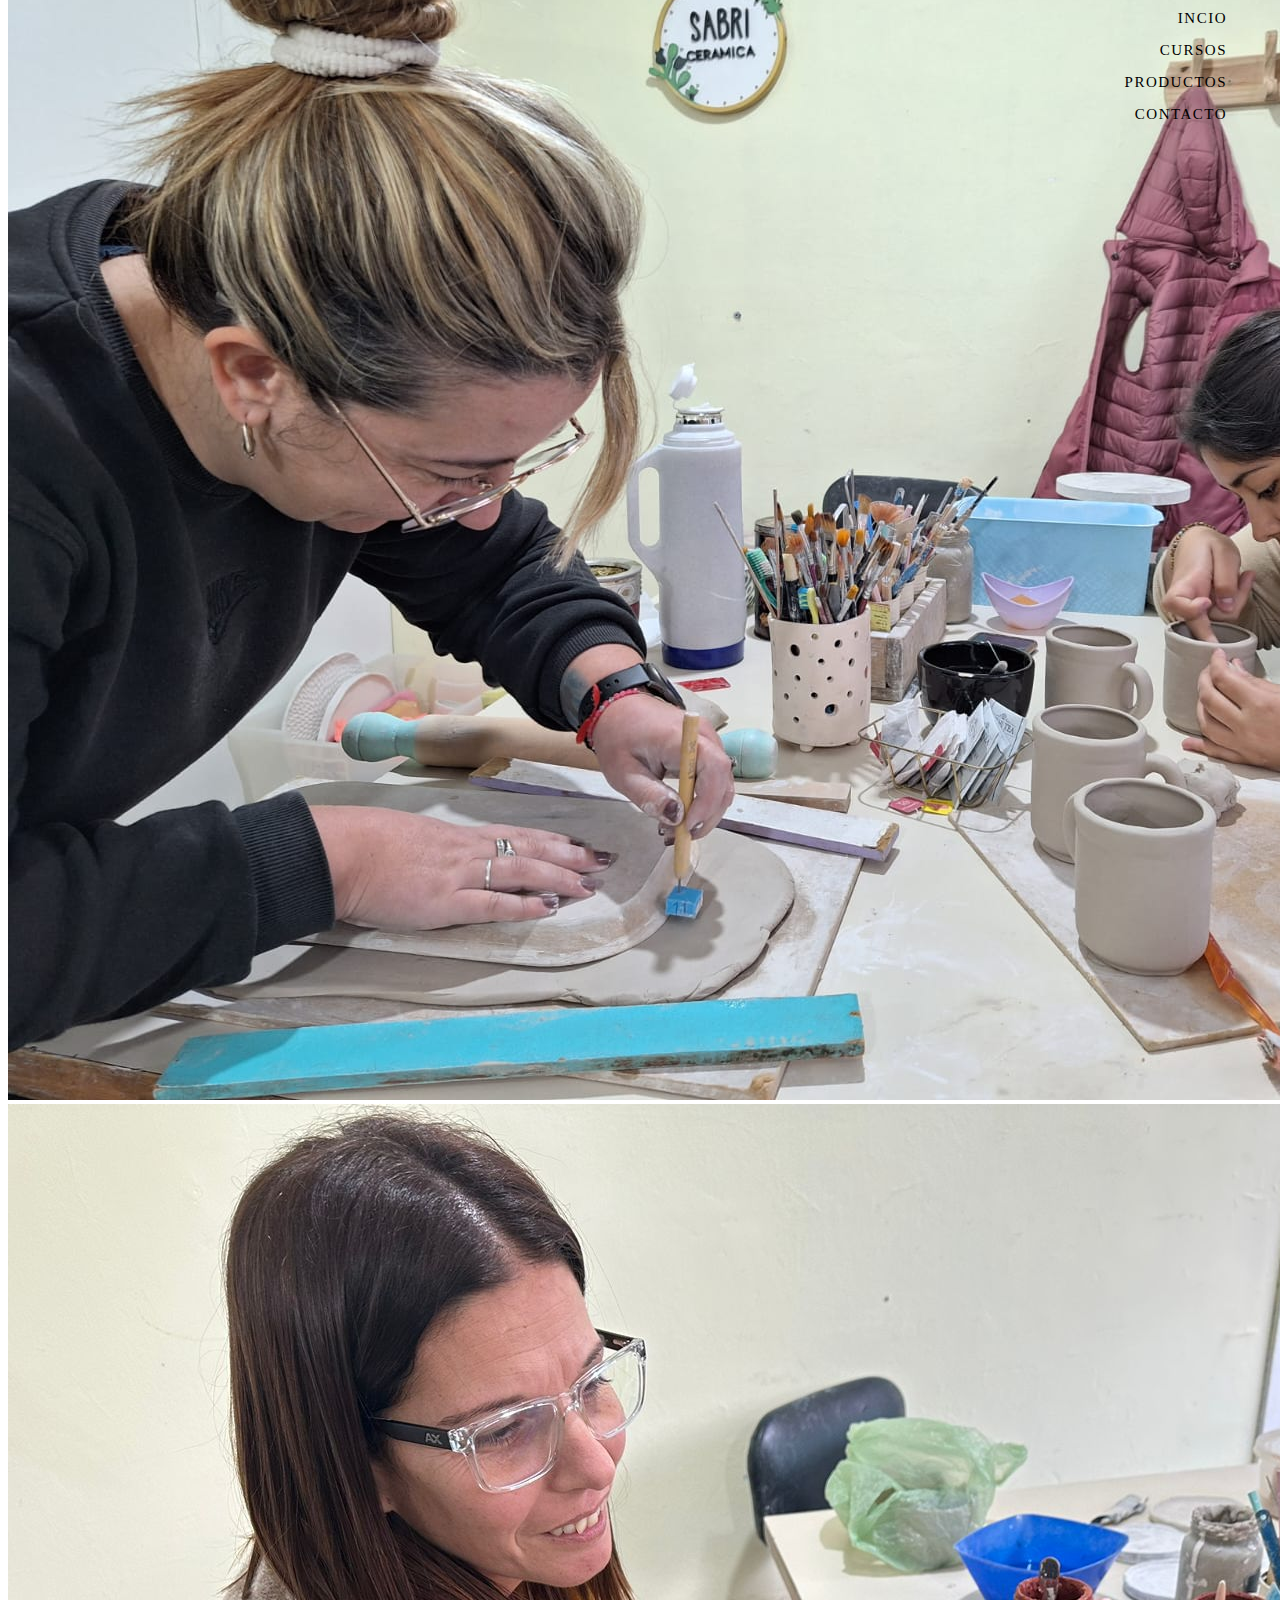
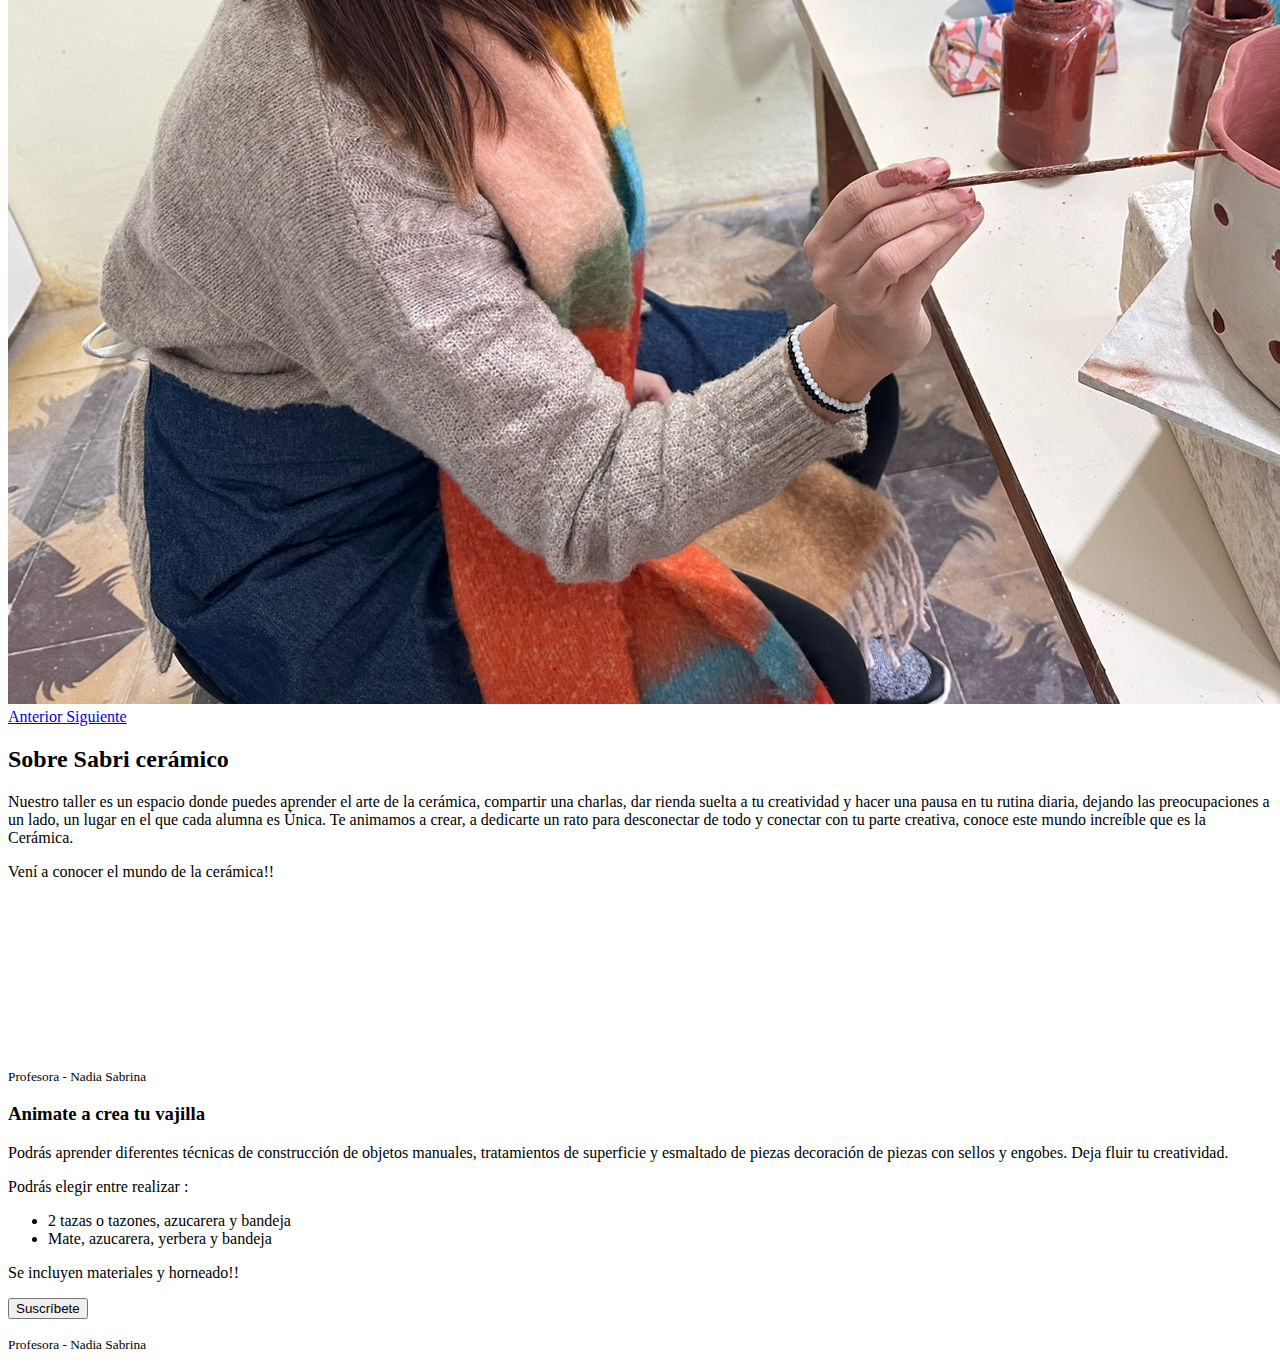
==== commit 14cab70f: "Merge branch 'Develop' of https://github.com/Lucasrot/Sabrina-Ceramica into Develop" ====
--- a/index.html
+++ b/index.html
@@ -171,31 +171,16 @@
 
 
     <footer>
-        <div class="footer-izquierda">
-            <a href="#">
-                <img src="./assets/img/logoR.png" alt="Logo" class="logo-footer">
-            </a>
-        </div>
-        <div class="footer-derecha">
-            <h3>Redes</h3>
-            <div class="iconos">
-                <a href="https://www.facebook.com/profile.php?id=100081178478375&locale=es_LA" target="_blank" rel="noopener noreferrer" class="ico-facebook">
-                    <i class="fab fa-facebook-square"></i>
-                </a>
-                <a href="https://www.instagram.com/ceramicasabri/" target="_blank" class="ico-instagram">
-                    <i class="fab fa-instagram"></i>
-                </a>
-                <a href="https://web.whatsapp.com/" target="_blank" rel="noopener noreferrer" class="telefono">
-                    <i class="fab fa-whatsapp"></i>
-                </a>
-            </div>
-        </div>
     </footer>
+    
+    <script src="https://cdn.jsdelivr.net/npm/@popperjs/core@2.11.6/dist/umd/popper.min.js"
+    integrity="sha384-oBqDVmMz9ATKxIep9tiCxS/Z9fNfEXiDAYTujMAeBAsjFuCZSmKbSSUnQlmh/jp3" crossorigin="anonymous">
+    </script>
     <!-- Bootstrap JavaScript Libraries -->
     <script src="https://cdn.jsdelivr.net/npm/bootstrap@5.2.3/dist/js/bootstrap.bundle.min.js"
-        integrity="sha384-kenU1KFdBIe4zVF0s0G1M5b4hcpxyD9F7jL+jjXkk+Q2h455rYXK/7HAuoJl+0I4" crossorigin="anonymous">
-        </script>
-    <script type="module" src="./scrip.js"></script>
+    integrity="sha384-kenU1KFdBIe4zVF0s0G1M5b4hcpxyD9F7jL+jjXkk+Q2h455rYXK/7HAuoJl+0I4"
+    crossorigin="anonymous"></script>
+<script src="./scrip.js"></script>
 </body>
 
 </html>--- a/style.css
+++ b/style.css
@@ -1,4 +1,6 @@
 @import url('https://fonts.googleapis.com/css2?family=Amatic+SC:wght@700&display=swap');
+
+:root {
 
 :root {
     --colorsiena: #c4a15a;
@@ -7,6 +9,7 @@
     --colorazul: #274c65;
     --colorblanco: #ffffff;
     font-family: Arial, Helvetica, sans-serif !important;
+    font-family: Arial, Helvetica, sans-serif !important;
     box-sizing: border-box;
 }
 
@@ -25,12 +28,14 @@
     box-shadow: 0px 4px 6px rgba(0.1, 0, 0, 0.1);
 }
 
-nav {
+nav  {
     background-color: var(--coloreverde);
     height: 70px;
     box-shadow: 0px 4px 6px rgba(0, 0, 0, 0.1);
 }
-
+}
+
+#nb-div-1 {
 #nb-div-1 {
     transition: all .5s ease;
     width: 200px;
@@ -92,7 +97,9 @@
     text-decoration: none;
     color: black;
 }
-
+}
+
+#logo {
 #logo {
     height: 9rem;
     position: absolute;
@@ -113,8 +120,12 @@
     }
 
     #nb-div-1:hover {
+
+    #nb-div-1:hover {
         transition: none;
     }
+
+    #nb-btn {
 
     #nb-btn {
         display: none;
@@ -160,6 +171,7 @@
     padding-right: 2px;
 }
 
+
 h1 {
     font-family: 'Amatic SC', cursive;
     background-image: linear-gradient(to right, var(--coloreverde), rgb(182, 171, 26));
@@ -167,6 +179,7 @@
     -webkit-background-clip: text;
     -webkit-text-fill-color: transparent;
 }
+
 
 .home-boton {
     padding: 19px 21px;
@@ -180,12 +193,14 @@
     transition: all .5s ease;
 }
 
+
 .home-boton:hover {
     letter-spacing: 3px;
     background-color: var(--coloreverde);
     color: var(--colorblanco);
     box-shadow: var(--colorceleste) 0px 7px 29px 0px;
 }
+
 
 /*Home-responsive*/
 @media screen and (max-width: 768px) {
@@ -218,9 +233,11 @@
     align-items: center;
 }
 
+
 .nosotros-carrusel {
     width: 50%;
 }
+
 
 .nosotros-tex {
     font-family: 'Amatic SC', cursive;
@@ -229,6 +246,7 @@
     width: 50%;
 }
 
+
 /*Nosotros-responsive*/
 @media screen and (max-width: 768px) {
     .nosotros {
@@ -246,6 +264,7 @@
         width: 100%;
     }
 
+
     .display-3 {
         font-size: calc(2.525rem + 2.3vw);
         font-weight: 300;
@@ -261,8 +280,11 @@
 }
 
 h3 {
+
+h3 {
     font-family: 'Amatic SC', cursive;
 }
+
 
 .img-fluid {
     max-width: 100%;
@@ -326,6 +348,7 @@
     height: 100%;
 }
 
+
 /*Curso-responsive*/
 @media screen and (max-width: 768px) {
     .text-2 {
@@ -333,6 +356,8 @@
     }
 
     .text-1 {
+
+    .text-1 {
         display: none;
     }
 }
@@ -340,59 +365,21 @@
 
 /*Footer*/
 footer {
-    padding: 4px;
+footer {
     background-color: var(--coloreverde);
     height: 80px;
     box-shadow: 0px -4px 6px rgba(0, 0, 0, 0.1);
     color: rgb(43, 43, 43);
+    height: 3em;
     display: flex;
+    flex-wrap: wrap;
     justify-content: space-between;
-    align-items: center;
-}
-.footer-izquierda {
-    height: auto;
-    width: 5rem;
-}
-.footer-derecha {
-    height: 100%;
+}
+.footer-img{
+    height: 90%;
     width: auto;
-    text-align: center;
-    margin-bottom: 13px;
-}
-
-.logo-footer {
-    width: 100%;
-    height: 100%;
-}
-.iconos{
-    display: flex;
-}
-.telefono {
-    font-size: 2rem;
-    padding: 0px 6px;
-    color: #038410;
-}
-
-.telefono:hover {
-    color: #05ff1e;
-}
-
-.ico-facebook {
-    font-size: 2rem;
-    padding: 0px 6px;
-    color: #0229a6;
-}
-
-.ico-facebook:hover {
-    color: #02afff;
-}
-
-.ico-instagram{
-    font-size: 2rem;
-    padding: 0px 6px;
-    color: #960530;
-}
-
-.ico-instagram:hover {
-    color: #ff0000;
+}
+.footer-redes{
+    height: 90%;
+    width: auto;
 }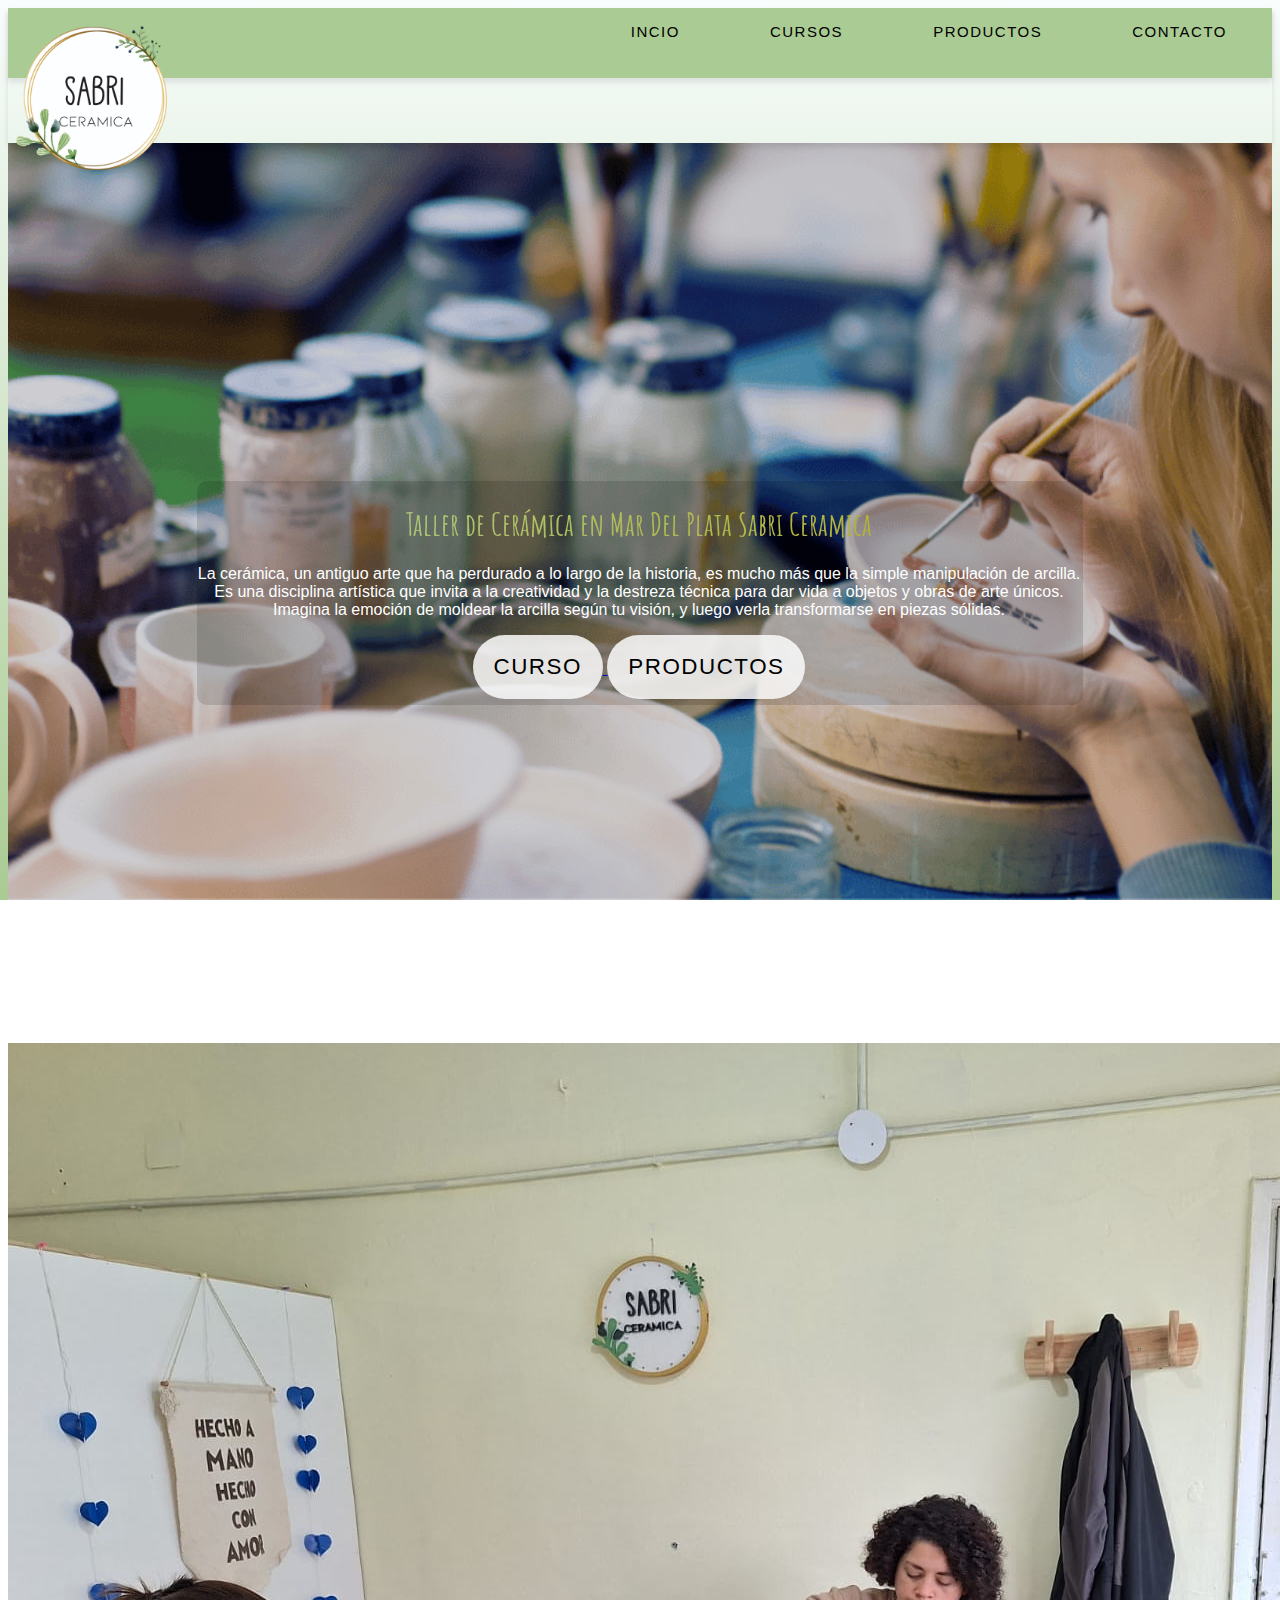
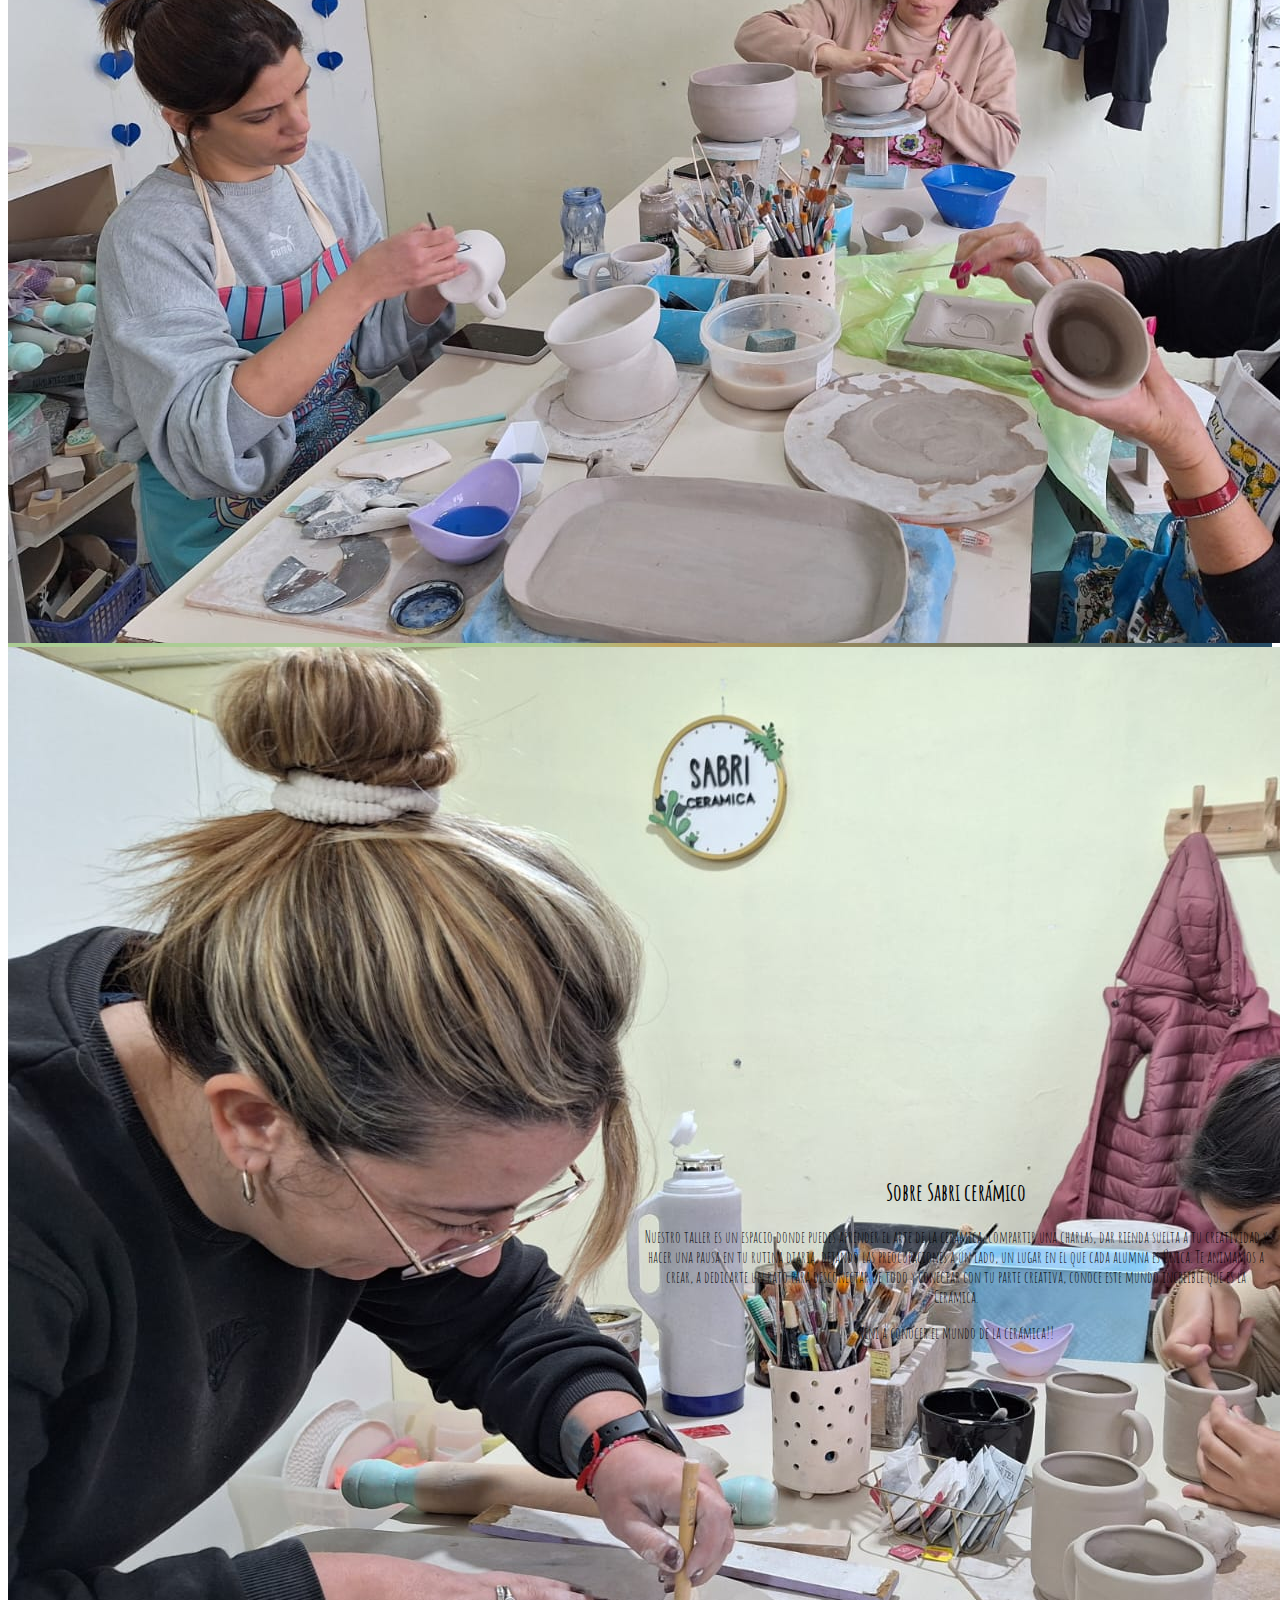
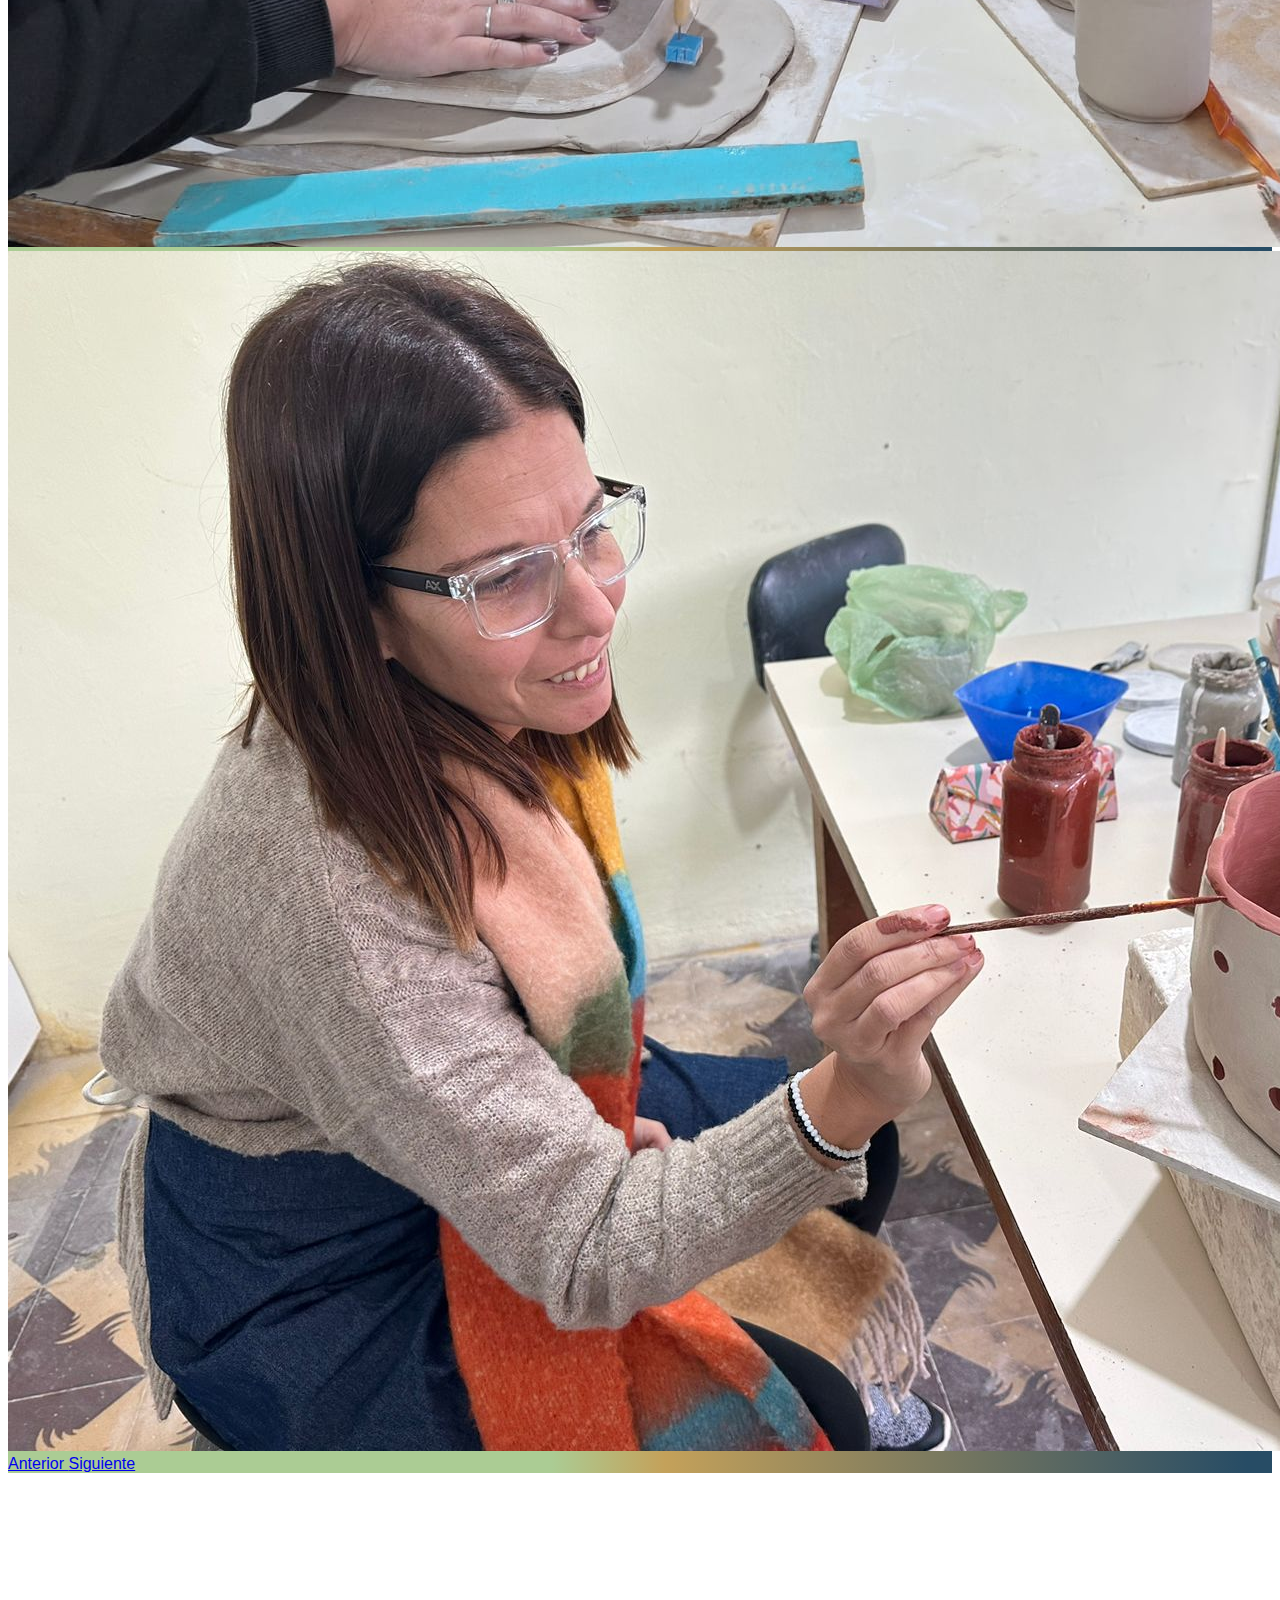
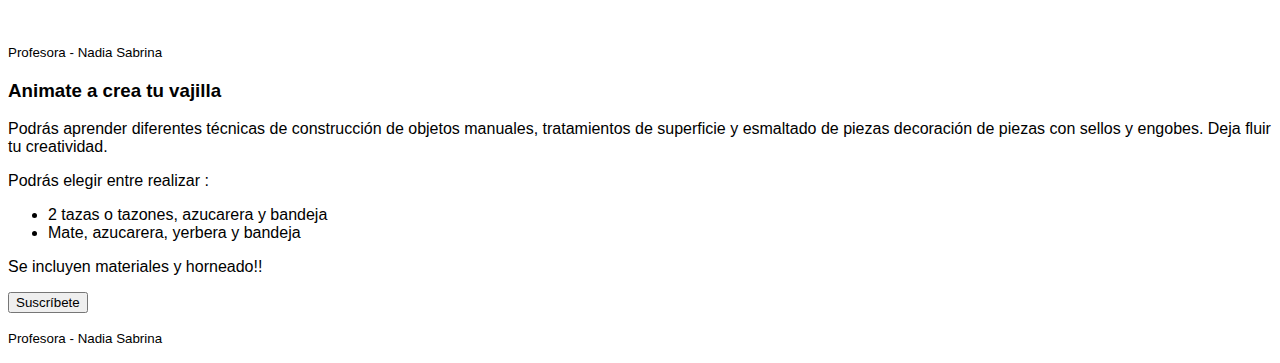
==== commit 7a530898: "Sacando enlaces de duplicados" ====
--- a/index.html
+++ b/index.html
@@ -172,7 +172,7 @@
 
     <footer>
     </footer>
-    
+
     <script src="https://cdn.jsdelivr.net/npm/@popperjs/core@2.11.6/dist/umd/popper.min.js"
     integrity="sha384-oBqDVmMz9ATKxIep9tiCxS/Z9fNfEXiDAYTujMAeBAsjFuCZSmKbSSUnQlmh/jp3" crossorigin="anonymous">
     </script>
@@ -180,7 +180,7 @@
     <script src="https://cdn.jsdelivr.net/npm/bootstrap@5.2.3/dist/js/bootstrap.bundle.min.js"
     integrity="sha384-kenU1KFdBIe4zVF0s0G1M5b4hcpxyD9F7jL+jjXkk+Q2h455rYXK/7HAuoJl+0I4"
     crossorigin="anonymous"></script>
-<script src="./scrip.js"></script>
+    <script src="./scrip.js"></script>
 </body>
 
 </html>--- a/style.css
+++ b/style.css
@@ -1,6 +1,4 @@
 @import url('https://fonts.googleapis.com/css2?family=Amatic+SC:wght@700&display=swap');
-
-:root {
 
 :root {
     --colorsiena: #c4a15a;
@@ -33,9 +31,8 @@
     height: 70px;
     box-shadow: 0px 4px 6px rgba(0, 0, 0, 0.1);
 }
-}
-
-#nb-div-1 {
+
+
 #nb-div-1 {
     transition: all .5s ease;
     width: 200px;
@@ -97,9 +94,7 @@
     text-decoration: none;
     color: black;
 }
-}
-
-#logo {
+
 #logo {
     height: 9rem;
     position: absolute;
@@ -120,12 +115,8 @@
     }
 
     #nb-div-1:hover {
-
-    #nb-div-1:hover {
         transition: none;
     }
-
-    #nb-btn {
 
     #nb-btn {
         display: none;
@@ -365,7 +356,6 @@
 
 /*Footer*/
 footer {
-footer {
     background-color: var(--coloreverde);
     height: 80px;
     box-shadow: 0px -4px 6px rgba(0, 0, 0, 0.1);
@@ -382,4 +372,4 @@
 .footer-redes{
     height: 90%;
     width: auto;
-}+}
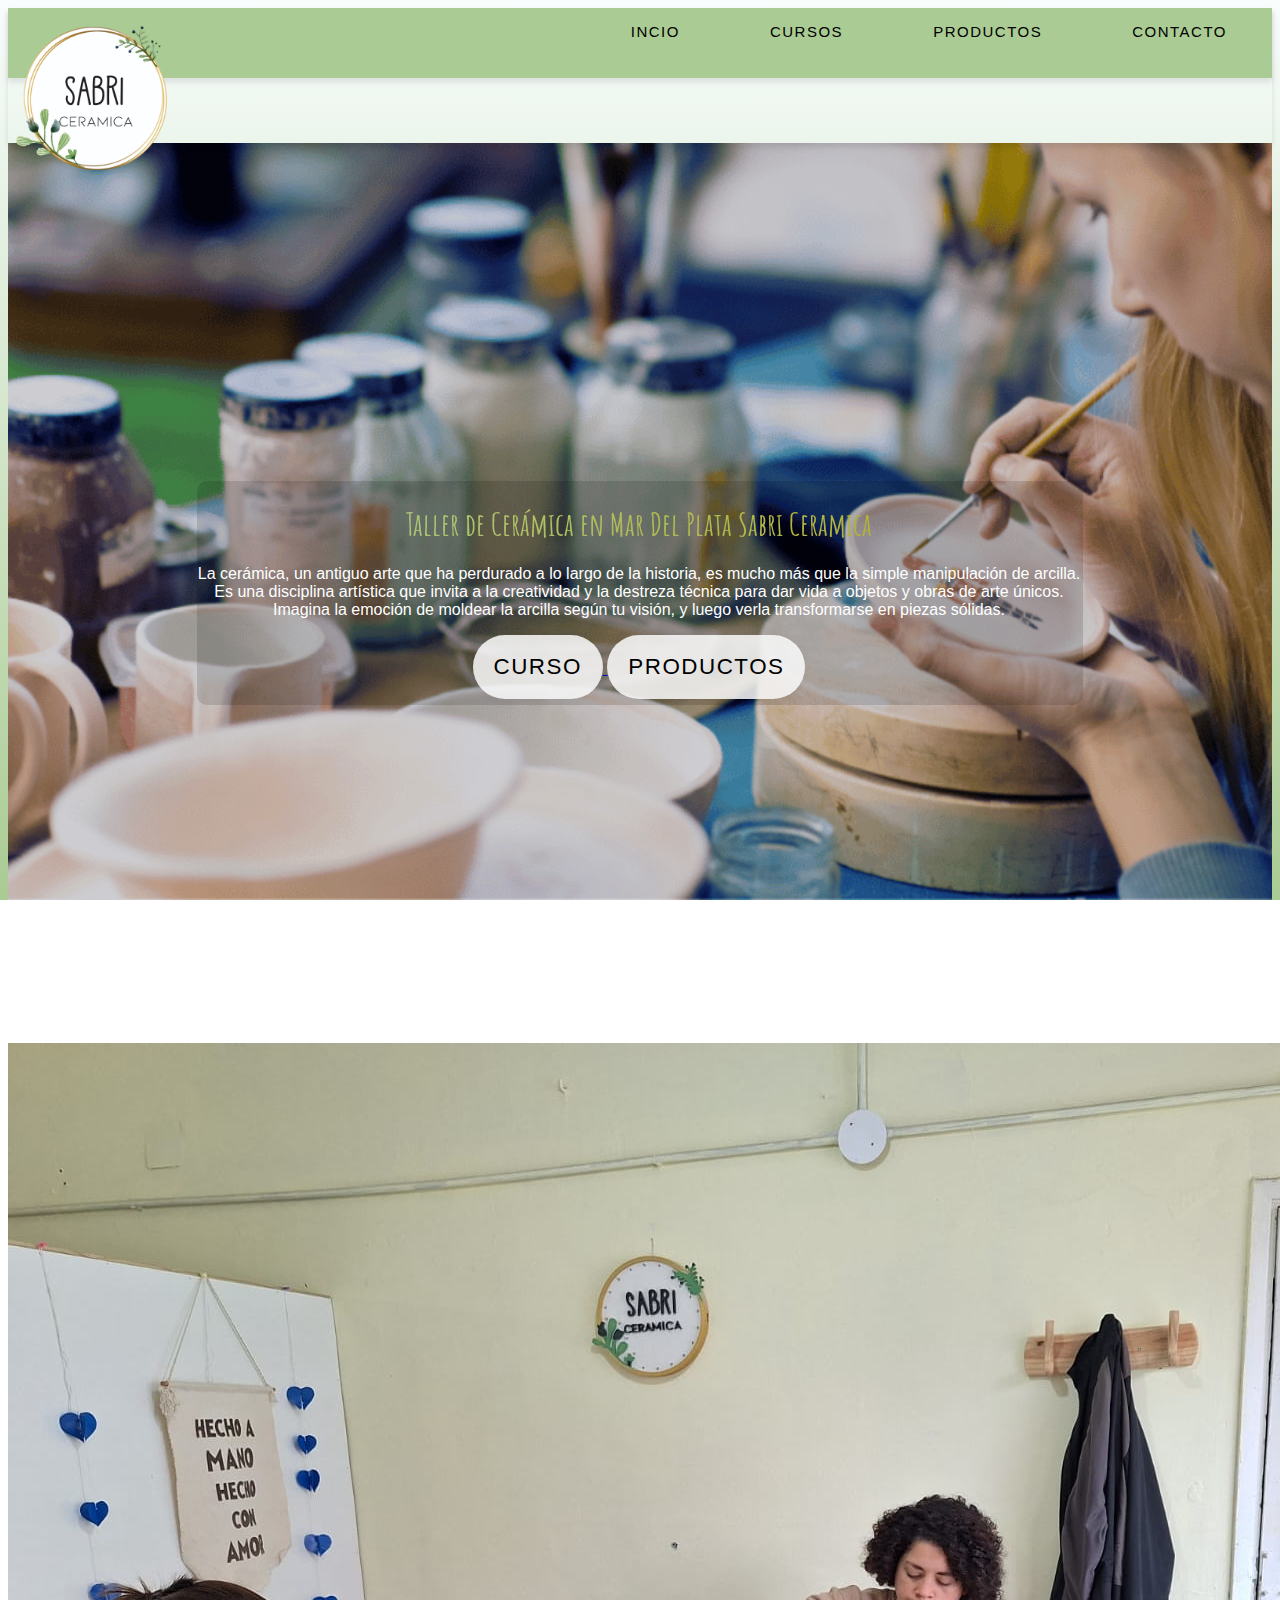
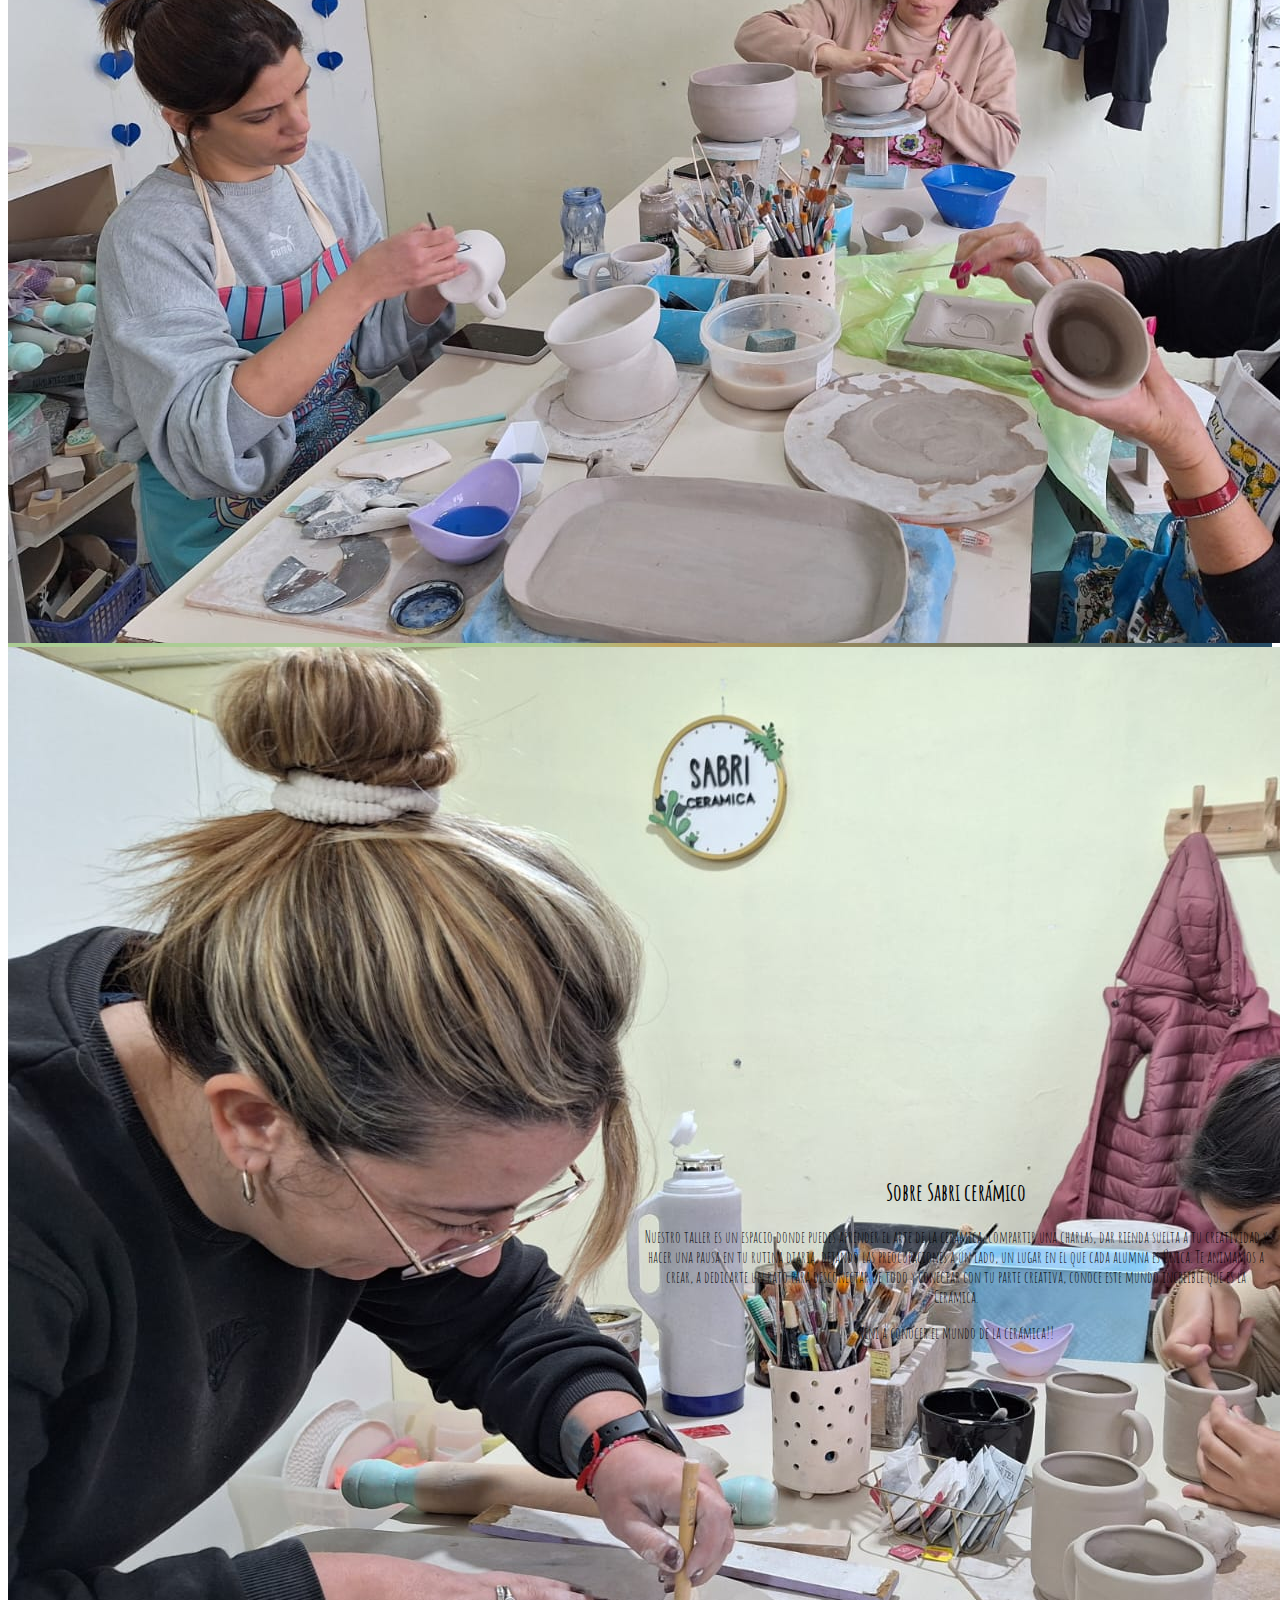
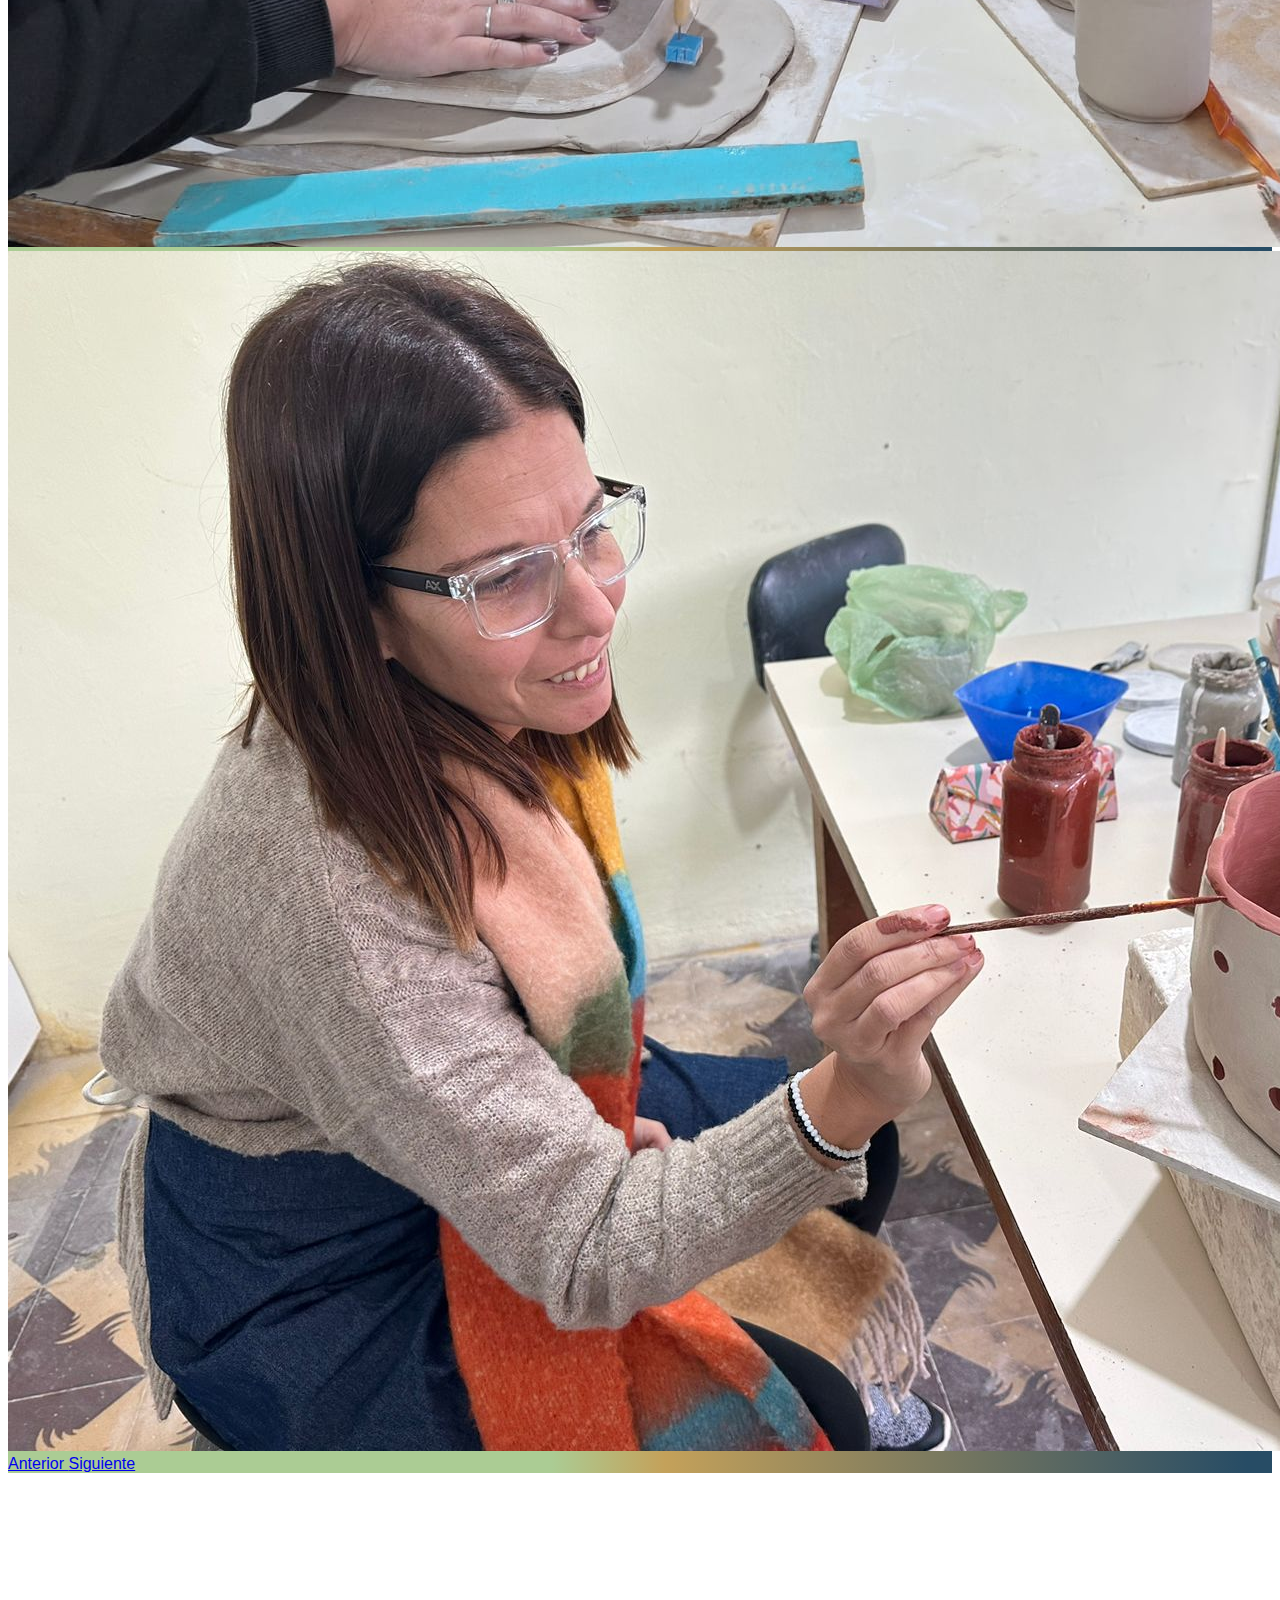
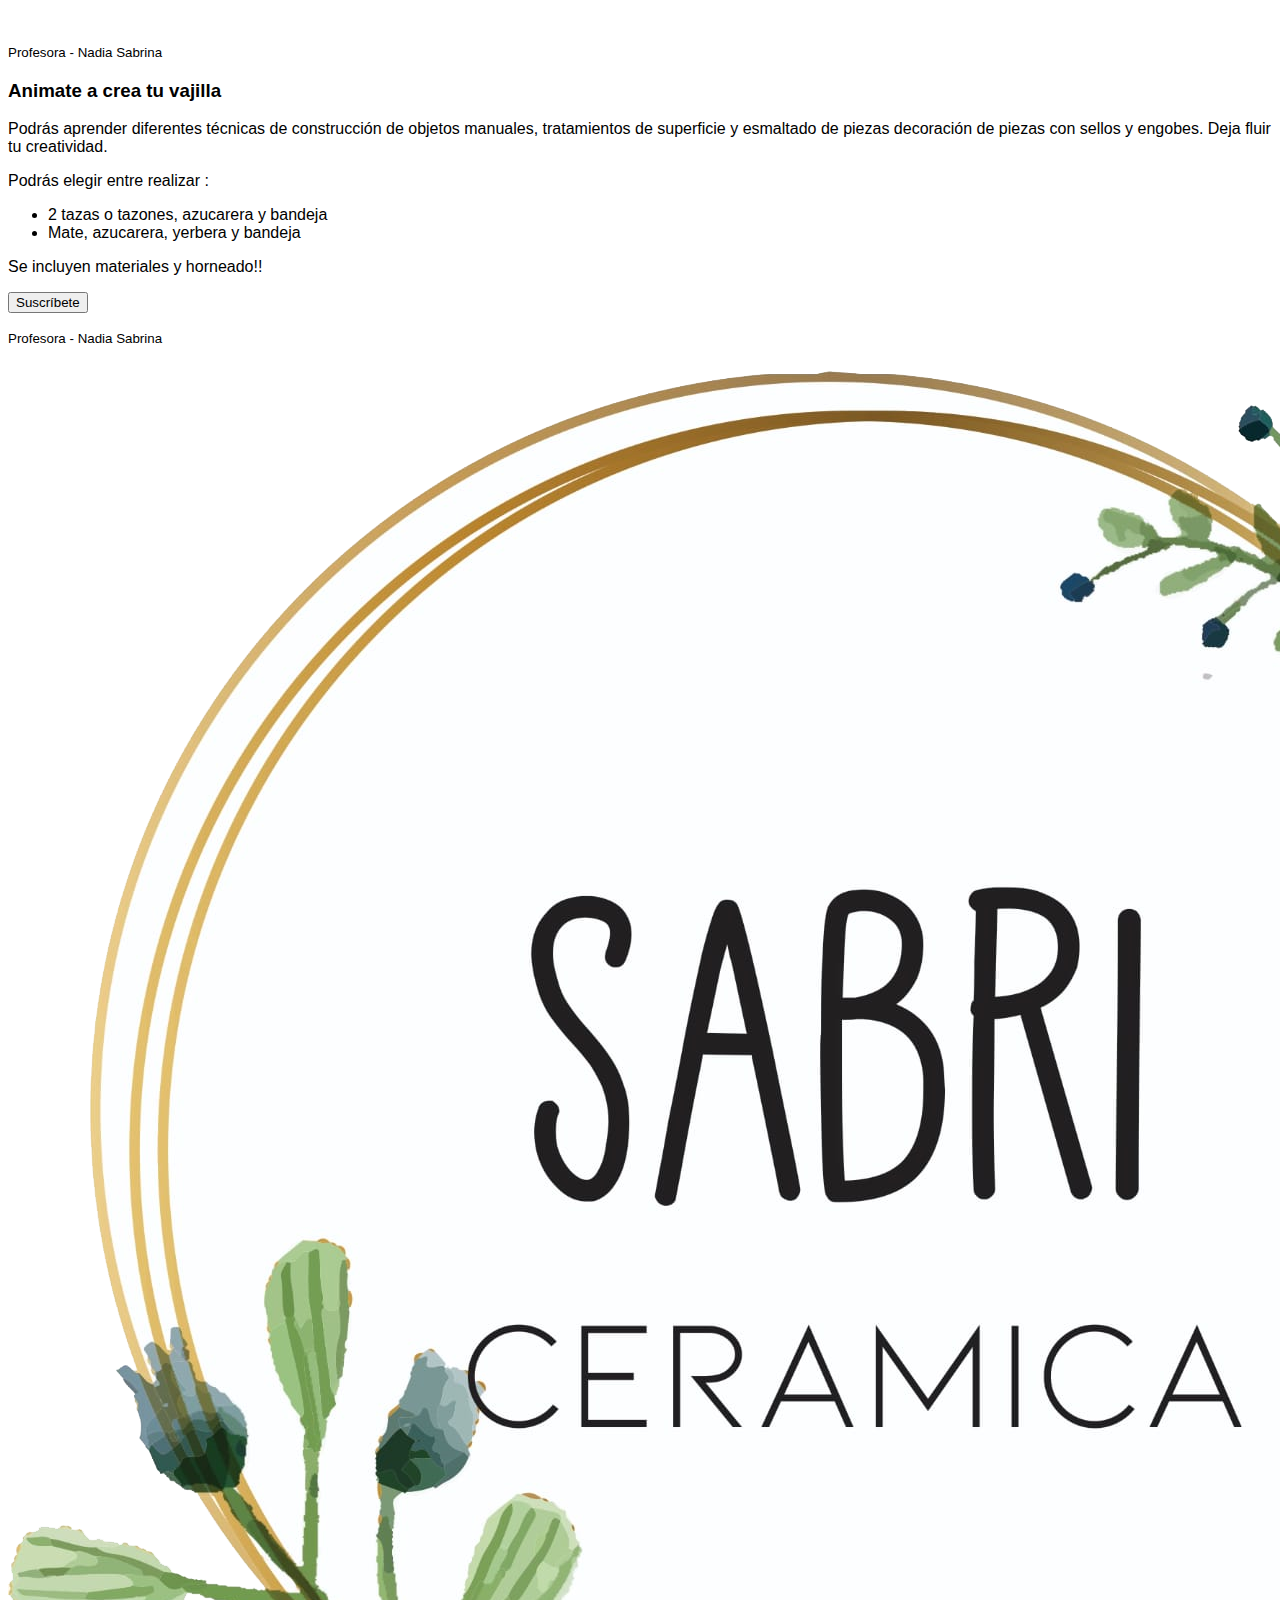
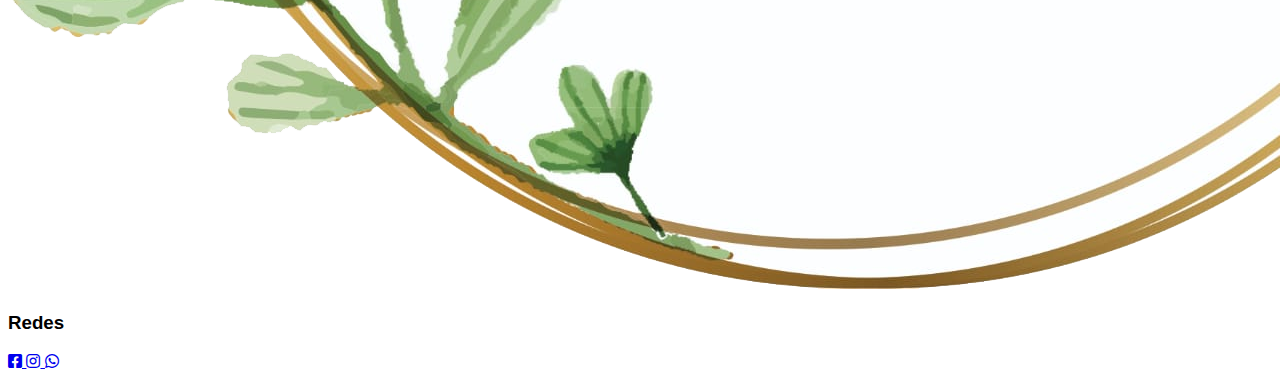
==== commit 553ceb15: "Merge branch 'Lucas' into Develop" ====
--- a/index.html
+++ b/index.html
@@ -171,6 +171,25 @@
 
 
     <footer>
+        <div class="footer-izquierda">
+            <a href="#">
+                <img src="./assets/img/logoR.png" alt="Logo" class="logo-footer">
+            </a>
+        </div>
+        <div class="footer-derecha">
+            <h3>Redes</h3>
+            <div class="iconos">
+                <a href="https://www.facebook.com/profile.php?id=100081178478375&locale=es_LA" target="_blank" rel="noopener noreferrer" class="ico-facebook">
+                    <i class="fab fa-facebook-square"></i>
+                </a>
+                <a href="https://www.instagram.com/ceramicasabri/" target="_blank" class="ico-instagram">
+                    <i class="fab fa-instagram"></i>
+                </a>
+                <a href="https://web.whatsapp.com/" target="_blank" rel="noopener noreferrer" class="telefono">
+                    <i class="fab fa-whatsapp"></i>
+                </a>
+            </div>
+        </div>
     </footer>
 
     <script src="https://cdn.jsdelivr.net/npm/@popperjs/core@2.11.6/dist/umd/popper.min.js"
--- a/style.css
+++ b/style.css
@@ -353,23 +353,61 @@
     }
 }
 
-
 /*Footer*/
 footer {
+    padding: 4px;
     background-color: var(--coloreverde);
     height: 80px;
     box-shadow: 0px -4px 6px rgba(0, 0, 0, 0.1);
     color: rgb(43, 43, 43);
-    height: 3em;
     display: flex;
-    flex-wrap: wrap;
     justify-content: space-between;
-}
-.footer-img{
-    height: 90%;
+    align-items: center;
+}
+.footer-izquierda {
+    height: auto;
+    width: 5rem;
+}
+.footer-derecha {
+    height: 100%;
     width: auto;
-}
-.footer-redes{
-    height: 90%;
-    width: auto;
-}
+    text-align: center;
+    margin-bottom: 13px;
+}
+
+.logo-footer {
+    width: 100%;
+    height: 100%;
+}
+.iconos{
+    display: flex;
+}
+.telefono {
+    font-size: 2rem;
+    padding: 0px 6px;
+    color: #038410;
+}
+
+.telefono:hover {
+    color: #05ff1e;
+}
+
+.ico-facebook {
+    font-size: 2rem;
+    padding: 0px 6px;
+    color: #0229a6;
+}
+
+.ico-facebook:hover {
+    color: #02afff;
+}
+
+.ico-instagram{
+    font-size: 2rem;
+    padding: 0px 6px;
+    color: #960530;
+}
+
+.ico-instagram:hover {
+    color: #ff0000;
+}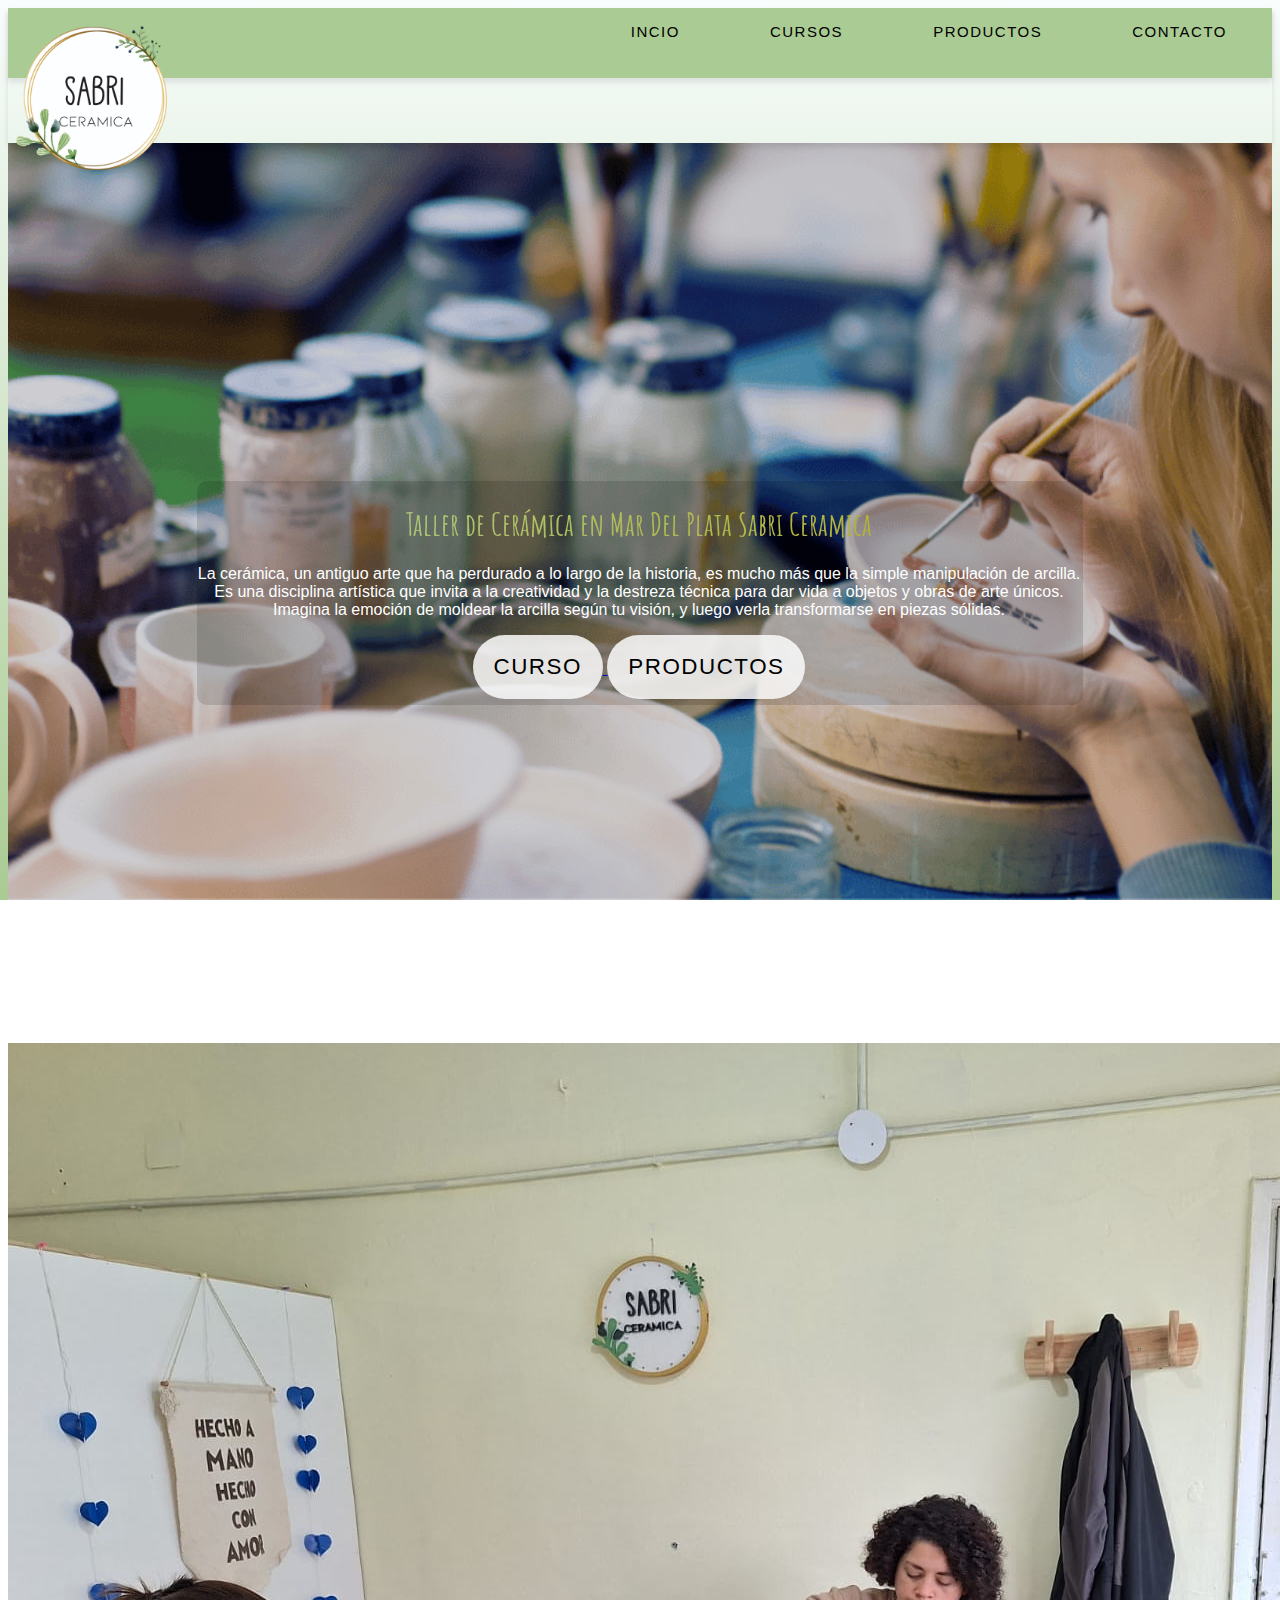
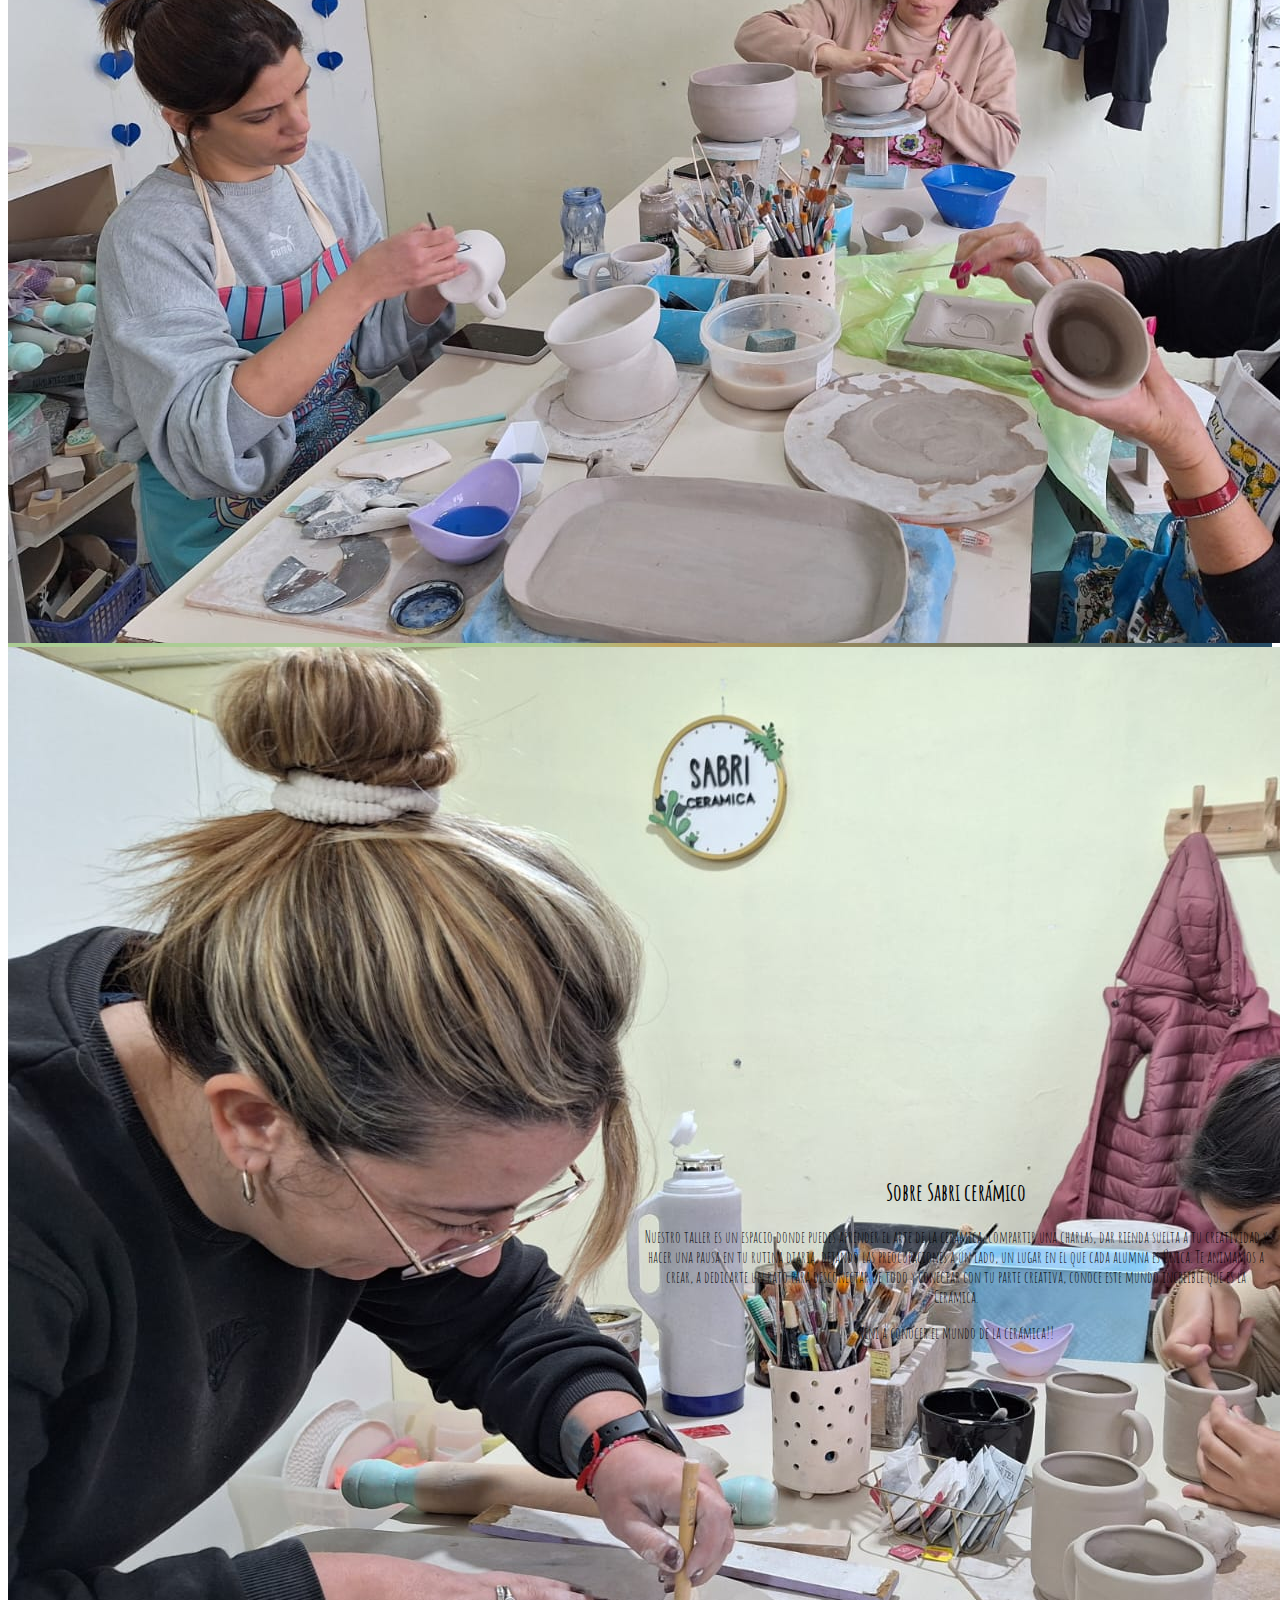
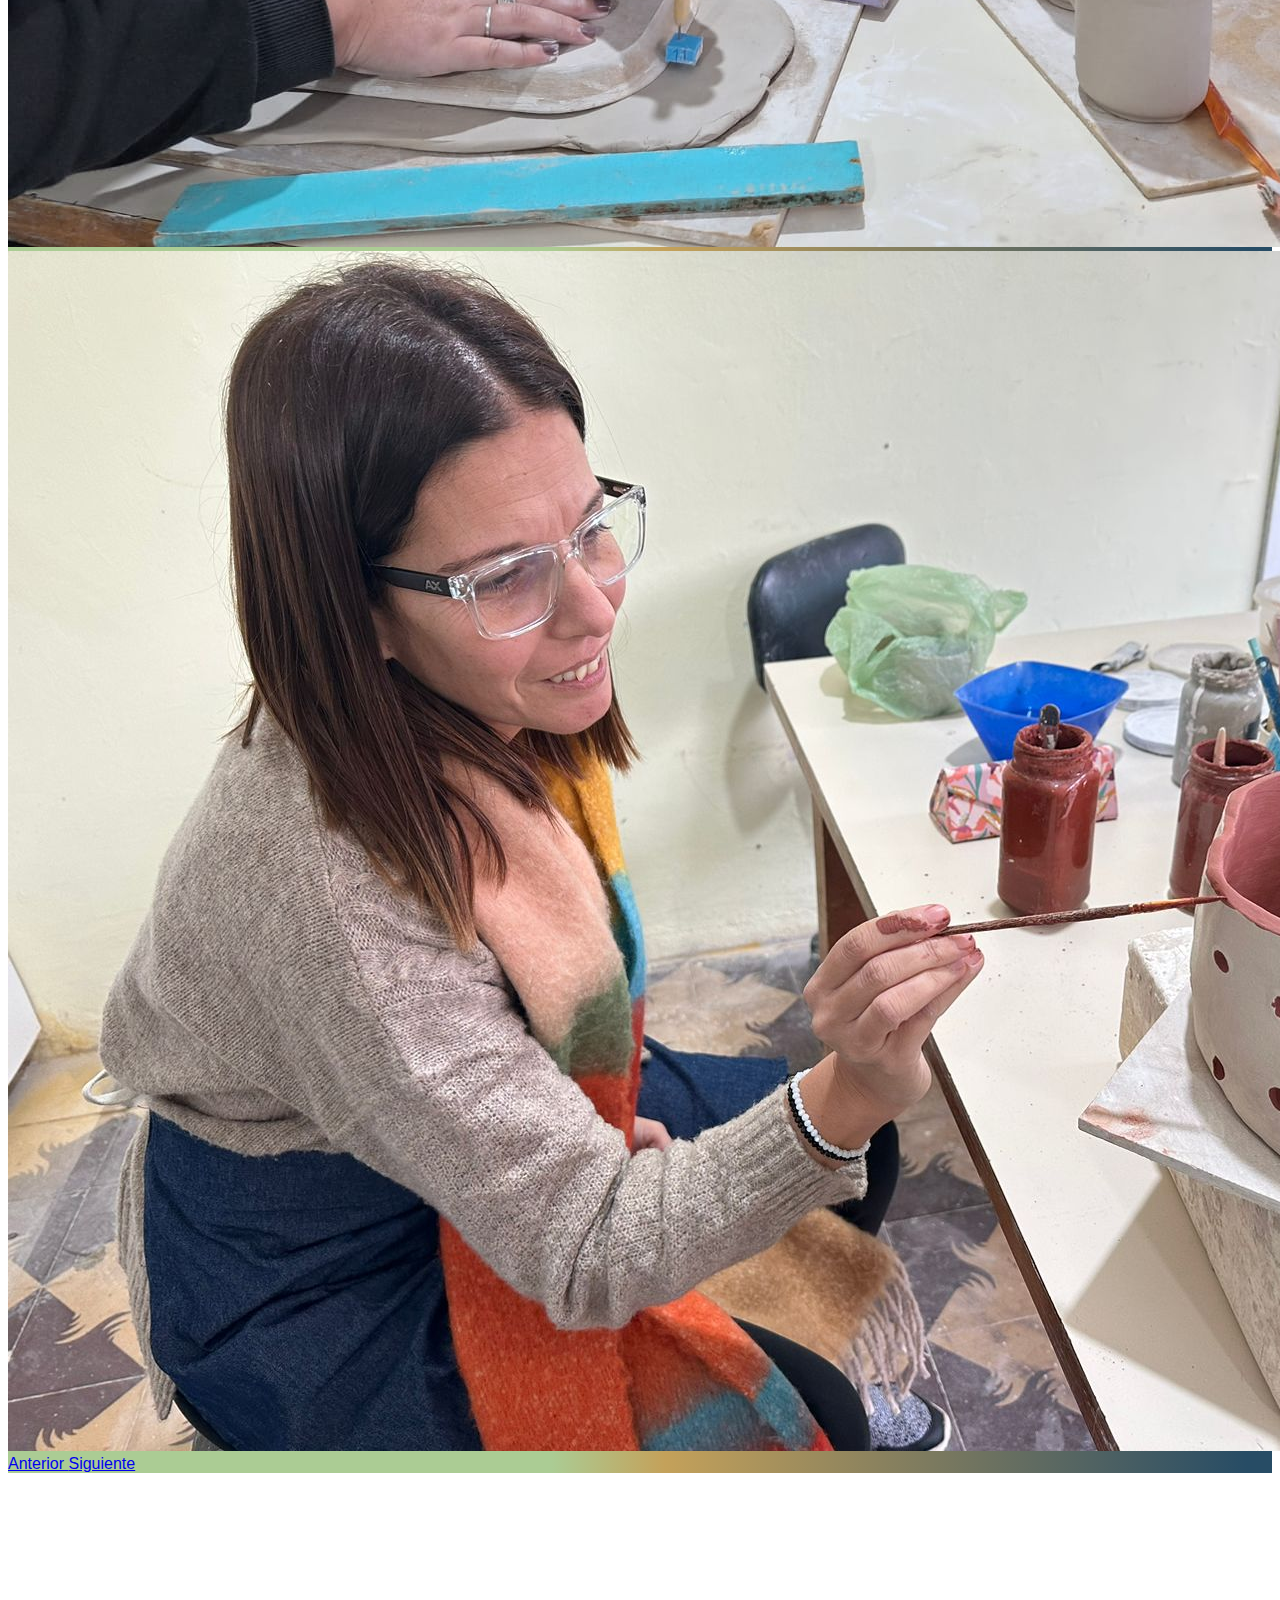
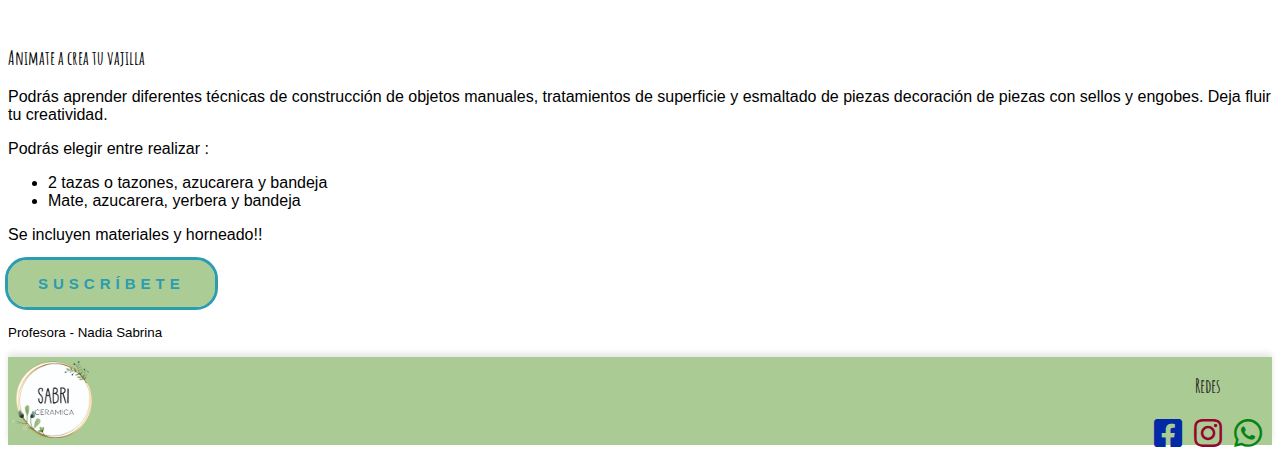
==== commit b6878e52: "Eliminacion de duplicados" ====
--- a/index.html
+++ b/index.html
@@ -169,7 +169,7 @@
         </div>
     </section>
 
-
+    <!--Footer-->
     <footer>
         <div class="footer-izquierda">
             <a href="#">
--- a/style.css
+++ b/style.css
@@ -269,8 +269,6 @@
     height: 100%;
     width: 100%;
 }
-
-h3 {
 
 h3 {
     font-family: 'Amatic SC', cursive;
@@ -347,8 +345,6 @@
     }
 
     .text-1 {
-
-    .text-1 {
         display: none;
     }
 }
